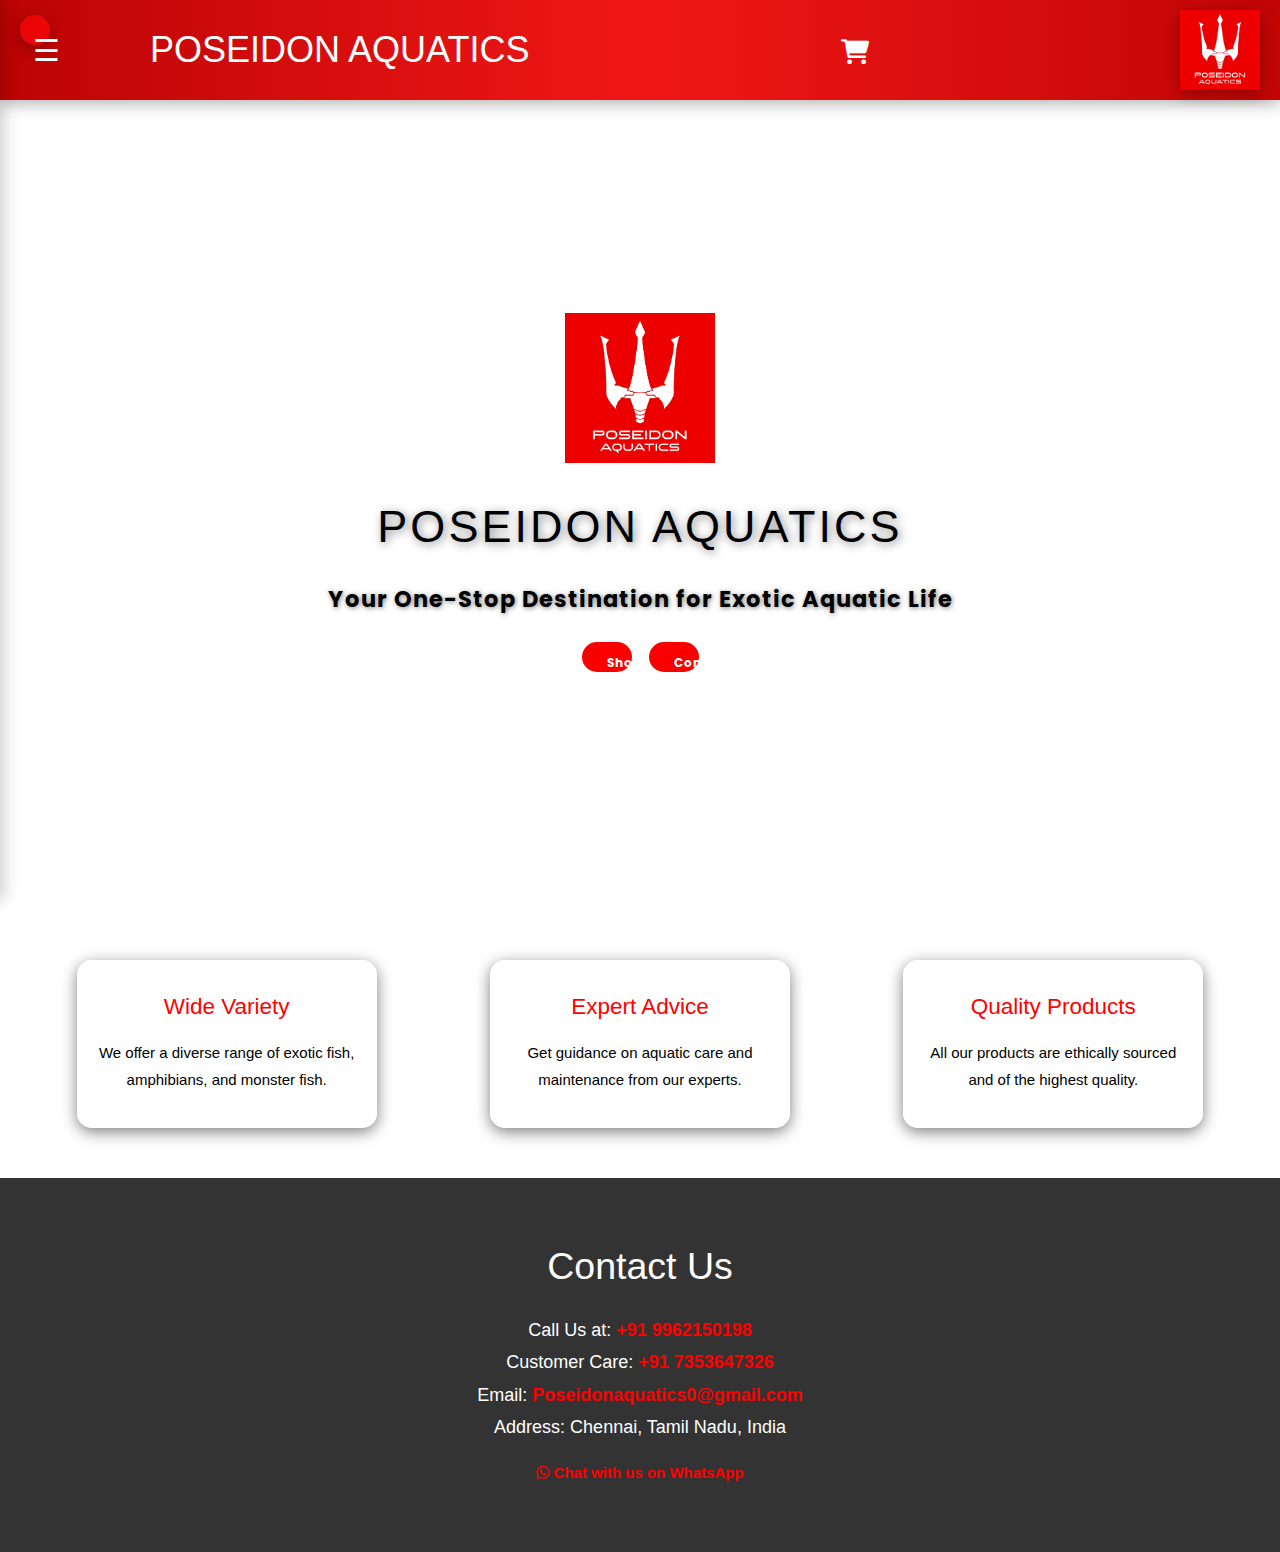
==== index.html @ e7a60e3e "Add files via upload" ====
<!DOCTYPE html>
<html lang="en">
<head>
    <meta charset="UTF-8">
    <meta name="viewport" content="width=device-width, initial-scale=1.0">
    <title>POSEIDON AQUATICS</title>
    <link rel="stylesheet" href="styles.css">
    <link rel="stylesheet" href="https://www.w3schools.com/w3css/4/w3.css">
    <link rel="stylesheet" href="https://cdnjs.cloudflare.com/ajax/libs/font-awesome/4.7.0/css/font-awesome.min.css">
    <link rel="stylesheet" href="https://cdnjs.cloudflare.com/ajax/libs/font-awesome/6.0.0-beta3/css/all.min.css">
</head>
<style>
/* Responsive design for phones (portrait mode) */
@media (max-width: 500px) {
    .heading button {
    margin: 5px; /* Ensure consistent margin */
    padding: 8px 12px;
    font-size: 12px;
    width:100px;
    height:50px;
}
    .side-menu{
        display:flex;
        flex-direction: column;
        width:160px;
        left: -160px;
    }
    .side-menu .nav-button {
        width: 80%;
        font-size: 10px; /* Smaller font size */
        padding: 5px 10px; /* Reduced padding */
        text-align: center;
        margin: 5px 0; /* Reduced margin */
    }

    .menu-button {
        margin-top: 0px;
        font-size: 15px;
        padding: 5px;
        align-items: center;
    }
    .logotop{
       width: 40px;
       height:40px;
       align-self:initial;
       margin-right: 10px;
    }
    .heading1{
        font-size:13px;
        margin-left: 70px;
        font-weight: 550;
    }
    .topred {
        height: 60px; /* Reduce the height */
        padding: 5px; /* Adjust padding for smaller screens */
        font-size: 12px; /* Decrease font size for text inside */
        display: flex;
        align-items: center; /* Vertically center content */
        justify-content: space-between;
    }
    .logo{
        width:100px;
        height:100px;
        align-self:center;
        justify-self: center;
    }
    .heading h1{
        font-size: 18px;
        font-weight: 600;
    }
    .heading p{
        font-size: 10px;
        padding-left: 30px;
        padding-right: 30px;
        font-weight: 500;
    }
    /* Default styling for larger screens */
    .info-section {
        display: flex;
        justify-content: space-around;
        padding: 25px;
    }
    .info-box {
        width: 200px;
        text-align: center;
        margin: 20px;
        padding: 15px;
        border-radius: 10px;
        box-shadow: 0 4px 6px rgba(0, 0, 0, 0.5); /* Optional: Add subtle shadow */
    }
    .info-box p{
        font-size:10px;
    }
    .info-box h3{
        font-size: 17px;
    }
    .contact h2{
        font-size: 25px;
    }
    .contact p{
        font-size:10px;
    }
}
@media (max-width: 1000px) and (orientation: landscape) {
    .side-menu {
        display: flex;
        flex-direction: column; /* Arrange buttons horizontally */
        width: 170px;
        left: -170px;
        justify-content: space-around; /* Distribute the nav buttons evenly */
    }

    .side-menu .nav-button {
        font-size: 8px; 
        padding: 6px 12px;
        margin: 1px 1px 1px 1px ;
    }

    .menu-button {
        font-size: 16px;
        padding: 8px 12px;
    }

    .logotop {
        width: 40px;
        height: 40px;
    }

    .heading1 {
        font-size: 14px;
        margin-left: 70px;
    }
    .hero{
        height: 300px;
    }
    .topred {
        height: 65px;
        padding: 10px;
        font-size: 14px;
        display: flex;
        align-items: center;
        justify-content: space-between;
    }

    .logo {
        margin-top: 10px;
        width: 70px;
        height: 70px;
    }
    .heading h1 {
        margin-top: 0px;
        margin-bottom: 0px;
        font-size: 22px;
    }

    .heading p {
        font-size: 12px;
    }

    .info-section {
        display: flex;
        flex-direction: row;
        padding: 15px;
    }

    .info-section .info-box {
        max-width: 200px; /* Set a specific width for portrait mode */
        flex: 0 0 200px; /* Prevents flexbox from growing beyond the set width */
        margin: 2px;
    }

    .contact h2 {
        font-size: 25px;
    }

    .contact p {
        font-size: 14px;
    }
}
</style>
<body>
    <!-- Menu Button -->
    <button class="menu-button" id="menuButton" onclick="toggleMenu()">&#9776;</button>

    <!-- Overlay -->
    <div class="overlay" id="overlay" onclick="closeMenu()"></div>

    <!-- Side Menu -->
    <div class="side-menu" id="sideMenu">
        <a class="nav-button" href="index.html">Home</a>
        <a class="nav-button" href="fish.html">All Fish</a>
        <a class="nav-button" href="exotic.html">Exotic Fish & Cichlids</a>
        <a class="nav-button" href="monster.html">Monster Fish</a>
        <a class="nav-button" href="koi.html">Koi Fish</a>
        <a class="nav-button" href="lobster.html">Lobsters & Shrimps</a>
        <a class="nav-button" href="about.html">About Us</a>
        <a class="nav-button" href="cart.html">Cart</a>
        <button onclick="toggleMode()" class="nav-button">Toggle Dark/Light Mode</button>
        </div>


    <div class="topred">
        <h1 class="heading1">POSEIDON AQUATICS</h1>
        <a class="nav-button" href="cart.html"><i class="fa fa-shopping-cart" style="font-size:25px;margin-left: 00px;"></i></a>
        <img class="logotop" src="poseidon-logo.png.jpeg" alt="Poseidon Aquatics Logo">
    </div>
    </div>

    <!-- Hero Section -->
    <div class="hero">
        <div>
            <img class="logo" src="poseidon-logo.png.jpeg" alt="Poseidon Logo" />
            <div class="heading">
                <h1>Poseidon Aquatics</h1>
                <p>Your One-Stop Destination for Exotic Aquatic Life</p>
                <button onclick="fish.html" style="margin:5px 5px 5px 5px;font-size: 12px;">Shop Now</button>
                <button style="margin:5px 5px 5px 5px;font-size: 12px;" onclick="scrollToContact()">Contact Us</button>
            </div>
        </div>
    </div>

    <!-- Info Section -->
    <div class="info-section">
        <div class="info-box">
            <h3>Wide Variety</h3>
            <p>We offer a diverse range of exotic fish, amphibians, and monster fish.</p>
        </div>
        <div class="info-box">
            <h3>Expert Advice</h3>
            <p>Get guidance on aquatic care and maintenance from our experts.</p>
        </div>
        <div class="info-box">
            <h3>Quality Products</h3>
            <p>All our products are ethically sourced and of the highest quality.</p>
        </div>
    </div>

    <!-- Contact Section -->
    <div class="contact" id="contact">
        <h2>Contact Us</h2>
        <p>
            Call Us at: <a href="tel:+91 9962150198">+91 9962150198</a><br>
            Customer Care: <a href="tel:+91 7353647326">+91 7353647326</a><br>
            Email: <a href="mailto:Poseidonaquatics0@gmail.com">Poseidonaquatics0@gmail.com</a><br>
            Address: Chennai, Tamil Nadu, India
            <section id="contact-us">
                <a href="https://wa.me/9962150198" target="_blank">
                  <i class="fab fa-whatsapp"></i> Chat with us on WhatsApp
                </a>
            </section>
        </p>
    </div>
    <script src="script.js"></script>
</body>
</html>
---- styles.css ----
/* General Styling */
@import url('https://fonts.googleapis.com/css2?family=Poppins:wght@300;400;600&display=swap');
/* Default Light Mode */
body {
    margin: 0;
    font-family: Arial, sans-serif;
    opacity: 1; /* Slight transparency */
    background-color: white;
    color: black;
    transition: background-color 0.5s, color 0.5s;
}

/* Dark Mode */
.dark-mode {
    margin: 0;
    font-family: Arial, sans-serif;
    opacity: 1; /* Slight transparency */
    background-color: black;
    color:white;
}

.about-container, .footer{
    padding: 30px;
    background-color: rgba(0, 0, 0, 0.826);
    color:white;
}
.cart-item {
    text-align: center;
    font-family: Arial, sans-serif;
  }
  
  .quantity-control {
    display: flex;
    justify-content: center;
    align-items: center;
    gap: 30px;
  }
  
  #quantity {
    width: 50px;
    text-align: center;
  }
  button {
    width: 30px;
    height: 30px;
    font-size: 18px;
    border: none;
    background-color: rgb(211, 211, 211);
    cursor: pointer;
  }
  
  button:hover {
    background-color: gray;
    color: white;
  }
.hero-video {
    position: relative;
    width: 100%;
    height: 100vh;
    overflow: hidden;
}
.topred {
    display: flex;
    flex-direction: row;
    align-items: center;
    justify-content: space-between;
    background: linear-gradient(to right, #bc0404, #f01717, #c20505); /* Vibrant red gradient */
    box-shadow: 0 4px 15px rgba(0, 0, 0, 0.3); /* Enhanced shadow */
    padding: 50px 20px; /* Add padding for spacing */
    height: 100px;
    color: #fff; /* White text for contrast */
    padding-left: 150px;
    font-size: xx-large;
    font-family: 'Poppins', sans-serif;
}

.logotop {
    height: 80px;
    margin: 0; /* Remove unnecessary margins */
    transition: transform 0.3s ease; /* Add hover animation */
    box-shadow: 0 4px 15px rgba(0, 0, 0, 0.3);
}

.logotop:hover {
    transform: scale(1.1); /* Slight zoom on hover */
}

.heading {
    font-family: 'Poppins', sans-serif; /* Modern font for better readability */
    font-size: 2rem;
    font-weight: bold;
    text-shadow: 2px 2px 5px rgba(0, 0, 0, 0.5); /* Text shadow for depth */
    margin: 0;
    letter-spacing: 1px;
}

.hero-video video {
    position: absolute;
    top: 50%;
    left: 50%;
    transform: translate(-50%, -50%);
    width: 100%;
    height: 100%;
    object-fit: cover;
}

.hero-content {
    position: absolute;
    top: 50%;
    left: 50%;
    transform: translate(-50%, -50%);
    color: white;
    text-align: center;
    font-size: 2rem;
    z-index: 2;
    text-shadow: 2px 2px 5px rgba(0, 0, 0, 0.7);
}

.content-section {
    margin: 25px;
    color: black;
}
.hero-video {
    position: relative;
    width: 100%;
    height: 100vh;
    overflow: hidden;
}

.hero-video video {
    position: absolute;
    top: 50%;
    left: 50%;
    transform: translate(-50%, -50%);
    width: 100%;
    height: 100%;
    object-fit: cover;
}

.content-section {
    margin: 25px;
    color: black;
}

/* Background animation */
@keyframes gradientAnimation {
    0% { background-position: 0% 50%; }
    50% { background-position: 100% 50%; }
    100% { background-position: 0% 50%; }
}
.cartbutton:hover {
    background-color: #1ca21c;
    color: #ffffff;
    transform: scale(0.9);
    box-shadow: 0 4px 10px rgba(0, 0, 0, 0.2);
    transform: scale(1.05); 
    transition: all 0.3s ease-in-out;
    cursor:pointer;
}

.cartbutton:active {
    transform: scale(0.95);
    background-color: #5f8fe8; 
    cursor:pointer;
}
.cartbutton{
    display: inline-block; 
    text-align: center;
    background-color:#ff1010;
    color: #FFFFFF;
    font-size: 20px;
    cursor: pointer;
    text-decoration: none;
    font-weight: 600;
    padding:10px;
    font-family: Arial;
    border:#ffffff 2px solid;
    border-radius: 20px;
    width: 200px;
    margin:20px;
}

.cart-container {
    margin: 20px auto;
    padding: 20px;
    background-color: #333333;
    border: white 1.5px solid;
    border-radius: 10px;
    max-width: 80%;
    color: black;
    font-family: Arial, sans-serif;
    font-size: 16px;
    font-weight:bold;
}
.empty-cart {
    text-align: center;
    font-size: 18px;
    color: #6c757d;
    padding: 10px;
}

.cart-items {
    margin-bottom: 20px;
}

.cart-item {
    display: flex;
    justify-content: space-between;
    align-items: center;
    margin: 10px 0;
    padding: 10px;
    
    border-radius: 5px;
    box-shadow: 0px 4px 10px rgba(0, 0, 0, 0.1);
}
.remove-item {
    background-color: #c1cad6c7;
    color:#6C6EA0;
    font-size: 14px;
    padding: 5px 10px;
    border: none;
    border-radius: 20px;
    cursor: pointer;
    font-weight: bold;
}

.remove-item:hover {
    background-color: #e35450;
    color:white;
}

.cart-summary {
    text-align: right;
    font-size: 18px;
    color: white;
}

.checkout-button {
    display: inline-block;
    background-color: #d50a0a;
    color: white;
    font-size: 18px;
    font-weight: bold;
    padding: 10px 20px;
    border: 2px solid #f5d4e1;
    border-radius: 5px;
    cursor: pointer;
    transition: all 0.3s ease-in-out;
}

.checkout-button:hover {
    background-color: #72de3c;
    color: rgb(9, 67, 13);
    transform: scale(1.1);
}

.fishcontainer {
    display: flex;
    align-items: left;
    flex-direction: row;
    margin-top: 20px;
    margin-left:20px;
    margin-right:20px;  
    margin-bottom: 0px; 
    justify-content: center; /* Center the items horizontally */
    gap:10px;
    padding: 20px; /* Add some padding around the container */
}

.fish-info {
    position: absolute;
    bottom: 10px;
    left: 50%;
    transform: translateX(-50%);
    background-color: #5287e9; 
    color: white;
    padding: 10px;
    border-radius: 5px;
    font-size: 14px;
    opacity: 0; 
    transition: opacity 0.3s ease;
    width: 90%;
    text-align: center;
}

.fishdetails {
    flex: 0 0 calc(33.333% - 40px); /* Each card takes 1/3 of the row minus the gap */
    box-sizing: border-box; /* Include padding and border in the element's width */
    margin: 7px; /* Add some margin between items */
    background: #fff5f5f7; /* Light background color */
    display: flex;
    flex-direction: column; /* Align content vertically */
    align-items: center; /* Center content horizontally */
    text-align: justify; /* Center text */
    padding: 30px; /* Space inside the card */
    border:#383636 2px solid; /* Card border */
    height: 450px; /* Card height */
    width: 310px; /* Card width */
    color: #000000; /* Text color */
    font-family: 'Times New Roman', Times, serif, serif; /* Font styling */
    font-size: small;
    font-weight: 510;
    box-shadow: 0px 8px 15px rgba(2, 44, 134, 0.2); /* Subtle shadow */
}
/* Image inside fish details */
.fishimg {
    width:300px;
    height: 220px;
    margin-top: 30px;
    margin: 10px;
    padding: 0px;
}

.name{
    font-size: 18px;
    font-weight: 800;
    color: #000000;
    margin-bottom: 0px;
    font-family: 'Times New Roman', Times, serif;
}
.name:hover{
    color: #0055ff;
}
.price{
    font-size: 25px;
    font-weight: 800;
    color: #000000;
    margin-bottom: 2px;
    margin-top:12px;
    font-family: 'Times New Roman', Times, serif;
}
.side-menu {
    position: fixed;
    top: 0;
    left: -250px; /* Hidden by default */
    height: 100%;
    width: 250px;
    background: linear-gradient(to bottom,  #cd0707, #f62626, #ca0606);
    box-shadow: 4px 0 15px rgba(0, 0, 0, 0.2);
    display: flex;
    flex-direction: column;
    align-items: center;
    padding: 20px 0;
    transition: left 0.3s ease;
    z-index: 1000;
}

.side-menu.active {
    left: 0; /* Slide in when active */
}

.side-menu .nav-button {
    text-decoration: none;
    color: #ffffff;
    padding: 12px 25px;
    background-color: rgba(0, 0, 0, 0.15);
    border-radius: 50px;
    font-weight: 600;
    font-size: 14.5px;
    margin: 10px 0 5px 5px;
    text-align: center;
    width: 80%;
    transition: background-color 0.3s ease, transform 0.3s ease, box-shadow 0.3s ease;
}

.side-menu .nav-button:hover {
    background-color: #ffffff;
    color: #6C6EA0;
    transform: scale(0.9);
    box-shadow: 0 4px 10px rgba(0, 0, 0, 0.2);
}

        /* Hero Section */
.hero {
    position: relative;
    height: 90vh;
    display: flex;
    justify-content: center;
    align-items: center;
    text-align: center;
}

.hero img {
    max-width: 150px;
    margin-bottom: 20px;
}

.hero h1 {
    font-size: 3rem;
    text-transform: uppercase;
    letter-spacing: 3px;
    margin-bottom: 10px;
    text-shadow: 2px 2px 10px rgba(0, 0, 0, 0.5);
}

.hero p {
    font-size: 1.5rem;
    margin-bottom: 20px;
    text-shadow: 1px 1px 5px rgba(0, 0, 0, 0.5);
}

.hero button {
    padding: 12px 25px;
    background-color: #fa0000;
    border: none;
    border-radius: 50px;
    color: white;
    font-size: 1.2rem;
    cursor: pointer;
    transition: all 0.3s ease;
}

.hero button:hover {
    background-color: white;
    color: #ff0000;
}
/* Menu Button */
.menu-button {
    position: fixed;
    top: 15px;
    left: 20px;
    background-color: #ea0606;
    color: white;
    border: none;
    border-radius: 50%;
    padding: 13px;
    font-size: 30px;
    cursor: pointer;
    z-index: 1100;
    transition: opacity 0.3s ease;
    box-shadow: 0 4px 15px rgba(0, 0, 0, 0.3);
}

.menu-button.hidden {
    opacity: 0;
    pointer-events: none;
}

.menu-button:hover {
    background-color: white;
    color: #ff1010;
}

/* Overlay */
.overlay {
    position: fixed;
    top: 0;
    left: 0;
    width: 100%;
    height: 100%;
    background-color: rgba(0, 0, 0, 0.5);
    display: none;
    z-index: 999;
}

.overlay.active {
    display: block;
}
.info-section {
    display: flex;
    justify-content: space-around;
    flex-wrap: wrap;
    background-color: white;
    padding: 50px 20px;

}

.info-box {
    background-color: rgba(255, 255, 255, 0.909);
    box-shadow: 0 4px 15px rgba(0, 0, 0, 0.5);
    border-radius: 15px;
    padding: 20px;
    text-align: center;
    flex: 1 1 300px;
    max-width: 300px;
}

.info-box h3 {
    font-size: 1.5rem;
    margin-bottom: 10px;
    color: #ff0000;
}

.info-box p {
    font-size: 1rem;
    line-height: 1.8;
    color:#000000
}

/* Contact Section */
.contact {
    padding: 50px 20px;
    background-color: #333;
    color: white;
    text-align: center;
}

.contact h2 {
    font-size: 2.5rem;
    margin-bottom: 20px;
}

.contact p {
    font-size: 1.2rem;
    line-height: 1.8;
}

.contact a {
    color: #fe0000;
    text-decoration: none;
    font-weight: bold;
}

.contact a:hover {
    text-decoration: underline;
}
.cart-icon {
    position: relative;
    font-size: 22px;
    color: white;  /* Change based on your theme */
    text-decoration: none;
    margin-left: 100px;
}
/* Search Bar Container */
.search-container {
    display: flex;
    align-items: center;
    background-color: white;
    padding: 5px;
    border-radius: 20px;
    border: 1px solid #ccc;
    width: 300px;
}

.search-container input {
    border: none;
    outline: none;
    padding: 5px;
    flex: 1;
    font-size: 14px;
}

.search-container button {
    background: none;
    border: none;
    cursor: pointer;
    font-size: 16px;
}
.cart-item {
    display: flex;
    justify-content: space-between;
    align-items: center;
    border-bottom: 1px solid #ccc;
    padding: 10px 0;
}

.cart-item-image {
    width: 60px;
    height: 60px;
    object-fit: cover;
    margin-right: 10px;
}

.cart-total {
    font-size: 18px;
    font-weight: bold;
    margin-bottom: 20px;
    text-align: right;
}

button {
    padding: 5px 10px;
    margin: 0 5px;
    cursor: pointer;
    border: none;
    border-radius: 5px;
    background-color: #f1f1f1;
}

button:hover {
    background-color: #ddd;
}

button.delete {
    background-color: red;
    color: white;
}
       @media (orientation: portrait) {
        .side-menu{
            display:flex;
            flex-direction: column;
            width:160px;
            left: -160px;
        }
        .side-menu .nav-button {
            width: 80%;
            font-size: 10px; /* Smaller font size */
            padding: 5px 10px; /* Reduced padding */
            text-align: center;
            margin: 5px 0; /* Reduced margin */
        }
    
        .menu-button {
            margin-top: 0px;
            font-size: 15px;
            padding: 5px;
            align-items: center;
        }
        .logotop{
           width: 40px;
           height:40px;
           align-self:initial;
           margin-right: 10px;
        }
        .heading1{
            font-size:0px;
            margin-left: 30px;
            font-weight: 550;
        }
        .topred {
            height: 60px; /* Reduce the height */
            padding: 5px; /* Adjust padding for smaller screens */
            font-size: 12px; /* Decrease font size for text inside */
            display: flex;
            align-items: center; /* Vertically center content */
            justify-content: space-between;
        }
        .fishcontainer {
            display: flex;
            flex-wrap: wrap;
            justify-content: center; /* Horizontal centering */
            align-items: center;    /* Vertical centering */
            gap: 20px;              /* Space between items */
            min-height: 20vh;      /* Full screen height */
            padding: 10px;
            margin: 0 auto;
        }
        .fishdetails{
            flex: 1 1 230px;
            max-width: 250px;
            height:230px;
            justify-content: start;
            margin-left: 25px;
            margin-right:25px;
        }
        .fishimg{
            height:100px;
            width:200px;
            margin-top:0px;
        }
        .name{
            margin: 1px auto;
        font-size: 9px;
    }
    .price{
        margin: 1px auto;
        font-size:12px;
    }
    .cartbutton{
        margin: 1px auto;
        font-size:10px;
        padding: 1px 1px 0px 0px;
    }
    .search-container {
        display: flex;
        align-items: center;
        justify-content: center;
        gap: 1px;
        height:26px;
        width: 40%;
    }

    .search-container input {
        width: 70%;
        padding: 4px;
        font-size: 8px;
    }

    .search-container button {
        padding: 4px 6px;
        font-size: 12px;
    }

    .cart-icon-container {
        display: flex;
        align-items: center;
        justify-content: center;
    }

    .cart-icon {
        font-size: 14px;
        width: 18px;
        height: 18px;
    }
    }
    
    @media (max-width: 1000px) and (orientation: landscape) {
        .side-menu {
            display: flex;
            flex-direction: column; /* Arrange buttons horizontally */
            width: 170px;
            left: -170px;
            justify-content: space-around; /* Distribute the nav buttons evenly */
        }
    
        .side-menu .nav-button {
            font-size: 8px; 
            padding: 6px 12px;
            margin: 1px 1px 1px 1px ;
        }
    
        .menu-button {
            font-size: 16px;
            padding: 8px 12px;
        }
    
        .logotop {
            width: 40px;
            height: 40px;
        }
    
        .heading1 {
            font-size: 14px;
            margin-left: 70px;
        }
        .topred {
            height: 65px;
            padding: 10px;
            font-size: 14px;
            display: flex;
            align-items: center;
            justify-content: space-between;
        }
        .fishcontainer {
            display: flex;
            flex-wrap: wrap;
            justify-content: center; /* Horizontal centering */
            align-items: center;    /* Vertical centering */
            gap: 20px;              /* Space between items */
            min-height: 100vh;      /* Full screen height */
            padding: 10px;
            margin: 0 auto;
        }
        .fishdetails{
            flex: 1 1 180px;
            max-width: 180px;
            height:200px;
            justify-content: start;
        }
        .fishimg{
            height:80px;
            width:150px;
            margin-top:0px;
        }
        .name{
            margin: 1px auto;
        font-size: 7px;
    }
    .price{
        margin: 1px auto;
        font-size:10px;
    }
    .cartbutton{
        margin: 1px auto;
        font-size:10px;
        padding: 1px 1px 0px 0px;
        width:130px;
    }
    .description{
        font-size:5px;
    }
    }
    /* Responsive: Tablets in Horizontal Mode */
    @media screen and (mAX-width: 1300px) and (orientation: landscape) {
        .fishcontainer {
            display: flex;
            flex-wrap: wrap;
            justify-content: center; /* Horizontal centering */
            align-items: center;    /* Vertical centering */
            gap: 20px;              /* Space between items */
            min-height: 100vh;      /* Full screen height */
            padding: 10px;
            margin: 0 auto;
        }
        .fishdetails{
            flex: 1 1 250px;
            max-width: 250px;
            height:300px;
            justify-content: start;
        }
        .fishimg{
            height:150px;
            width:200px;
            margin-top:0px;
        }
        .name{
            margin: 1px auto;
            font-size: 10px;
        }
        .price{
        margin: 1px auto;
        font-size:15px;
    }
    .cartbutton{
        margin: 1px auto;
        font-size:15px;
        padding: 1px 1px 0px 0px;
        width:180px;
    }
    .description{
        font-size:5px;
    }
    /* General styles for search bar and cart icon */
.search-container {
    display: flex;
    align-items: center;
    gap: 5px;
}

.search-container input {
    padding: 5px;
    font-size: 14px;
    border-radius: 5px;
}

.search-container button {
    padding: 5px 10px;
    font-size: 14px;
    border: none;
    color: rgb(0, 0, 0);
    border-radius: 5px;
    cursor: pointer;
}

/* Cart Icon */
.cart-icon-container {
    position: relative;
    display: flex;
    align-items: center;
}

.cart-icon {
    font-size: 20px;
    padding: 5px;
    position: absolute;
    top: -5px;
    right: -10px;
    background: red;
    color: white;
    border-radius: 50%;
    width: 20px;
    height: 20px;
    display: flex;
    align-items: center;
    justify-content: center;
    font-weight: bold;
} 

    }
    
    /* Responsive: Laptops */
    @media screen and (min-width: 1200px) {
        .fishcontainer {
            display: flex;
            flex-wrap: wrap;
            justify-content: center; /* Horizontal centering */
            align-items: center;    /* Vertical centering */
            gap: 20px;              /* Space between items */
            min-height: 100vh;      /* Full screen height */
            padding: 10px;
            margin: 0 auto;
        }
        .fishdetails{
            flex: 1 1 300px;
            max-width: 300px;
            height:350px;
            justify-content: start;
        }
        .fishimg{
            height:180px;
            width:230px;
            margin-top:0px;
        }
        .name{
            margin: 1px auto;
            font-size: 16px;
        }
        .price{
        margin: 2px auto;
        font-size:23px;
        }
        .cartbutton{
            margin: 1px auto;
            font-size:20px;
            padding: 2px 2px 0px 0px;
            width:160px;
        }
    .description{
        font-size:12px;
    }   
    }
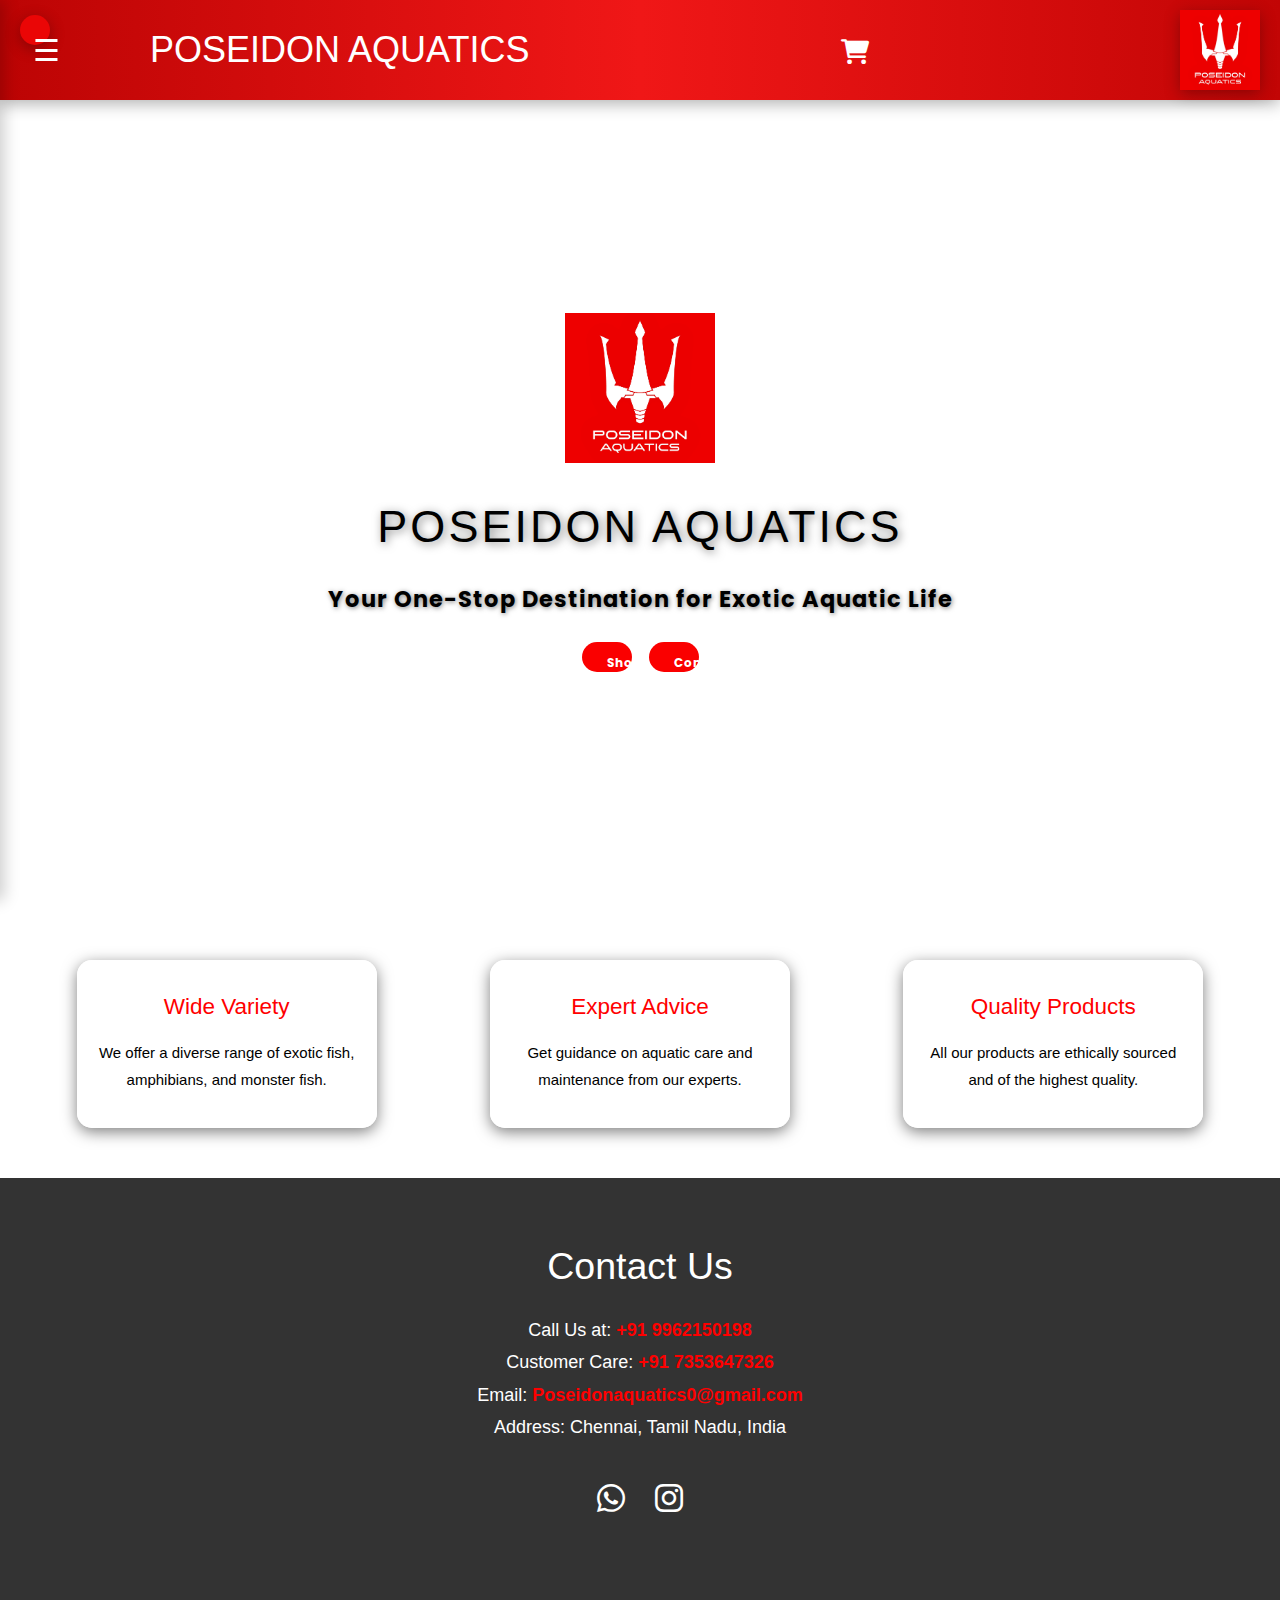
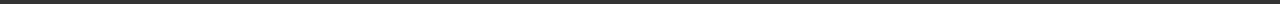
==== commit 1244a720: "Update index.html" ====
--- a/index.html
+++ b/index.html
@@ -8,6 +8,7 @@
     <link rel="stylesheet" href="https://www.w3schools.com/w3css/4/w3.css">
     <link rel="stylesheet" href="https://cdnjs.cloudflare.com/ajax/libs/font-awesome/4.7.0/css/font-awesome.min.css">
     <link rel="stylesheet" href="https://cdnjs.cloudflare.com/ajax/libs/font-awesome/6.0.0-beta3/css/all.min.css">
+    <link rel="stylesheet" href="https://cdnjs.cloudflare.com/ajax/libs/font-awesome/4.7.0/css/font-awesome.min.css">
 </head>
 <style>
 /* Responsive design for phones (portrait mode) */
@@ -202,7 +203,7 @@
     <div class="topred">
         <h1 class="heading1">POSEIDON AQUATICS</h1>
         <a class="nav-button" href="cart.html"><i class="fa fa-shopping-cart" style="font-size:25px;margin-left: 00px;"></i></a>
-        <img class="logotop" src="poseidon-logo.png.jpeg" alt="Poseidon Aquatics Logo">
+        <img class="logotop" src="poseidon-logo.png.jpeg"  onclick="window.location.href='https://www.instagram.com/poseidon__aquatics?igsh=dm1paDFrdTVvYndy';" alt="Poseidon Aquatics Logo">
     </div>
     </div>
 
@@ -213,7 +214,7 @@
             <div class="heading">
                 <h1>Poseidon Aquatics</h1>
                 <p>Your One-Stop Destination for Exotic Aquatic Life</p>
-                <button onclick="fish.html" style="margin:5px 5px 5px 5px;font-size: 12px;">Shop Now</button>
+                <button  onclick="window.location.href='fish.html'"; style="margin:5px 5px 5px 5px;font-size: 12px;">Shop Now</button>
                 <button style="margin:5px 5px 5px 5px;font-size: 12px;" onclick="scrollToContact()">Contact Us</button>
             </div>
         </div>
@@ -243,13 +244,17 @@
             Customer Care: <a href="tel:+91 7353647326">+91 7353647326</a><br>
             Email: <a href="mailto:Poseidonaquatics0@gmail.com">Poseidonaquatics0@gmail.com</a><br>
             Address: Chennai, Tamil Nadu, India
-            <section id="contact-us">
+            <section id="contact-us" style="padding:20px;justify-content: space-between;">
                 <a href="https://wa.me/9962150198" target="_blank">
-                  <i class="fab fa-whatsapp"></i> Chat with us on WhatsApp
+                  <i class="fab fa-whatsapp" style="font-size:32px;color: white;margin-right:25px;"></i>
+                </a>
+                <a href="https://www.instagram.com/poseidon__aquatics?igsh=dm1paDFrdTVvYndy" target="_blank">
+                  <i class="fa fa-instagram" style="font-size:32px;color:white;"></i>
                 </a>
             </section>
+
         </p>
     </div>
     <script src="script.js"></script>
 </body>
-</html>+</html>
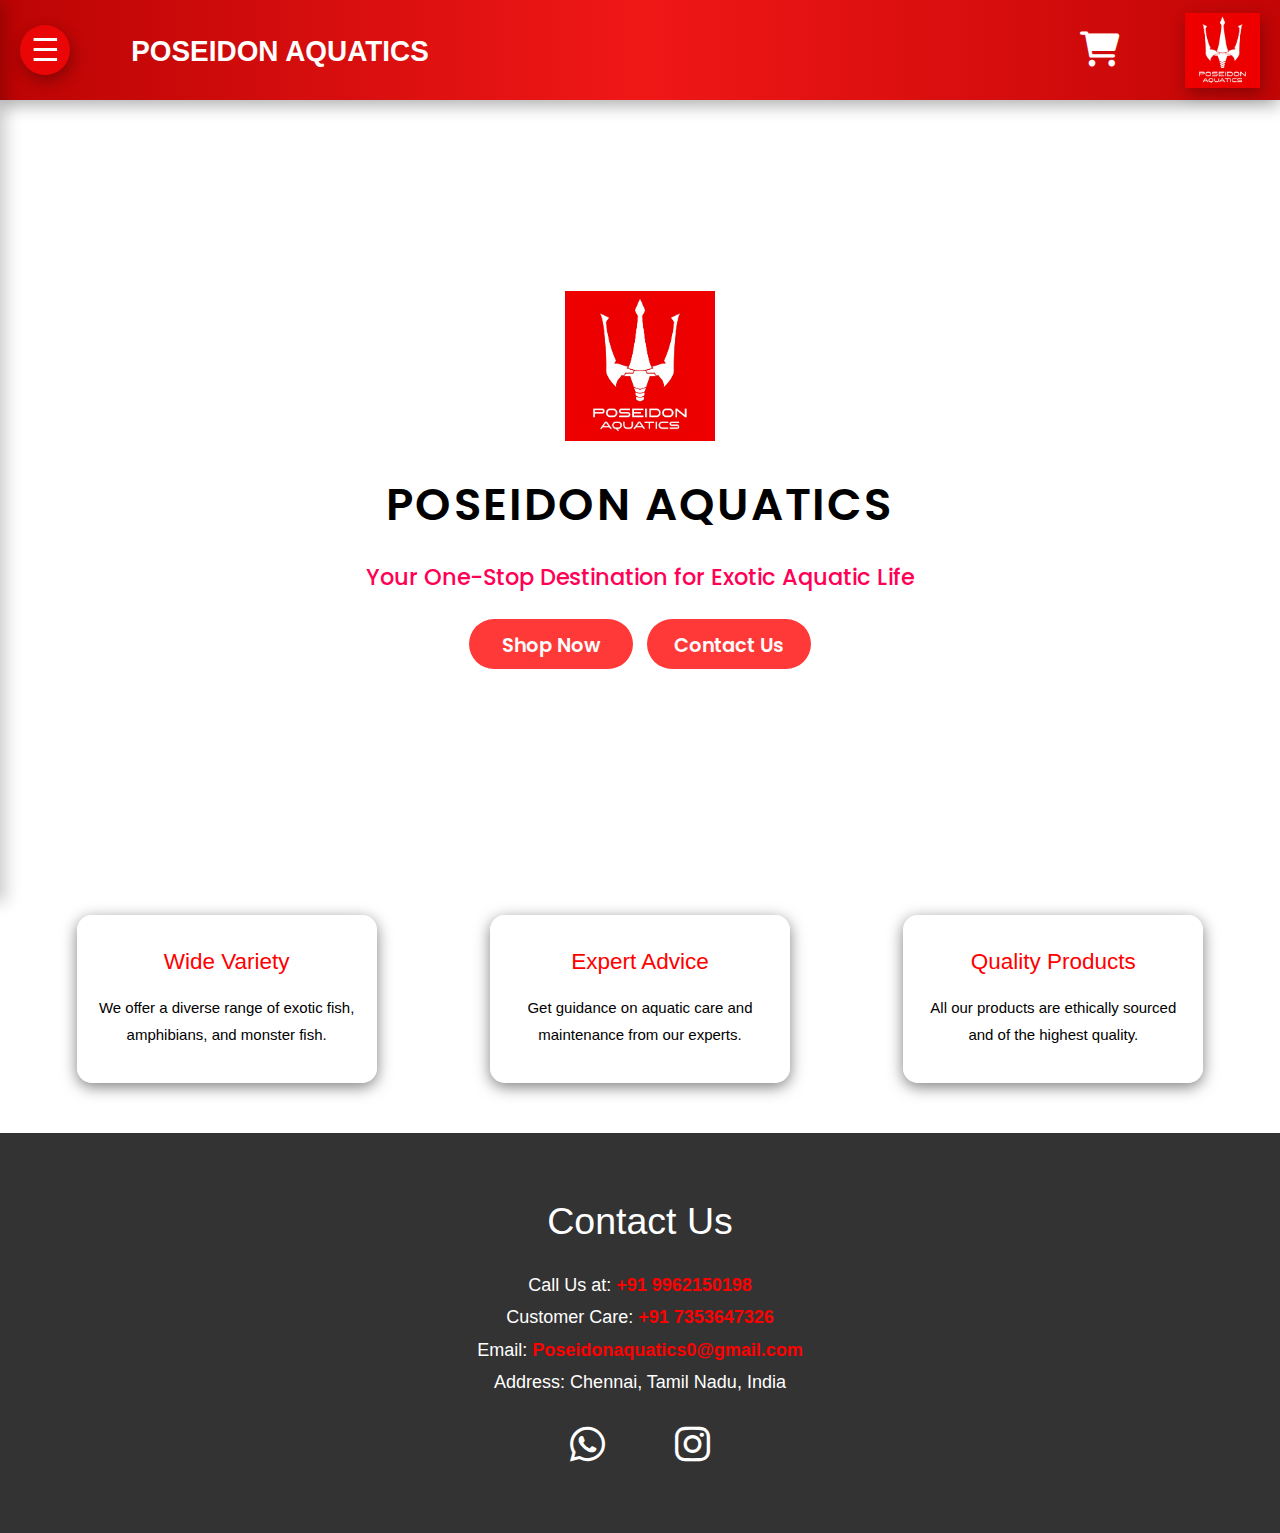
==== commit 8267399e: "Update index.html" ====
--- a/index.html
+++ b/index.html
@@ -10,175 +10,6 @@
     <link rel="stylesheet" href="https://cdnjs.cloudflare.com/ajax/libs/font-awesome/6.0.0-beta3/css/all.min.css">
     <link rel="stylesheet" href="https://cdnjs.cloudflare.com/ajax/libs/font-awesome/4.7.0/css/font-awesome.min.css">
 </head>
-<style>
-/* Responsive design for phones (portrait mode) */
-@media (max-width: 500px) {
-    .heading button {
-    margin: 5px; /* Ensure consistent margin */
-    padding: 8px 12px;
-    font-size: 12px;
-    width:100px;
-    height:50px;
-}
-    .side-menu{
-        display:flex;
-        flex-direction: column;
-        width:160px;
-        left: -160px;
-    }
-    .side-menu .nav-button {
-        width: 80%;
-        font-size: 10px; /* Smaller font size */
-        padding: 5px 10px; /* Reduced padding */
-        text-align: center;
-        margin: 5px 0; /* Reduced margin */
-    }
-
-    .menu-button {
-        margin-top: 0px;
-        font-size: 15px;
-        padding: 5px;
-        align-items: center;
-    }
-    .logotop{
-       width: 40px;
-       height:40px;
-       align-self:initial;
-       margin-right: 10px;
-    }
-    .heading1{
-        font-size:13px;
-        margin-left: 70px;
-        font-weight: 550;
-    }
-    .topred {
-        height: 60px; /* Reduce the height */
-        padding: 5px; /* Adjust padding for smaller screens */
-        font-size: 12px; /* Decrease font size for text inside */
-        display: flex;
-        align-items: center; /* Vertically center content */
-        justify-content: space-between;
-    }
-    .logo{
-        width:100px;
-        height:100px;
-        align-self:center;
-        justify-self: center;
-    }
-    .heading h1{
-        font-size: 18px;
-        font-weight: 600;
-    }
-    .heading p{
-        font-size: 10px;
-        padding-left: 30px;
-        padding-right: 30px;
-        font-weight: 500;
-    }
-    /* Default styling for larger screens */
-    .info-section {
-        display: flex;
-        justify-content: space-around;
-        padding: 25px;
-    }
-    .info-box {
-        width: 200px;
-        text-align: center;
-        margin: 20px;
-        padding: 15px;
-        border-radius: 10px;
-        box-shadow: 0 4px 6px rgba(0, 0, 0, 0.5); /* Optional: Add subtle shadow */
-    }
-    .info-box p{
-        font-size:10px;
-    }
-    .info-box h3{
-        font-size: 17px;
-    }
-    .contact h2{
-        font-size: 25px;
-    }
-    .contact p{
-        font-size:10px;
-    }
-}
-@media (max-width: 1000px) and (orientation: landscape) {
-    .side-menu {
-        display: flex;
-        flex-direction: column; /* Arrange buttons horizontally */
-        width: 170px;
-        left: -170px;
-        justify-content: space-around; /* Distribute the nav buttons evenly */
-    }
-
-    .side-menu .nav-button {
-        font-size: 8px; 
-        padding: 6px 12px;
-        margin: 1px 1px 1px 1px ;
-    }
-
-    .menu-button {
-        font-size: 16px;
-        padding: 8px 12px;
-    }
-
-    .logotop {
-        width: 40px;
-        height: 40px;
-    }
-
-    .heading1 {
-        font-size: 14px;
-        margin-left: 70px;
-    }
-    .hero{
-        height: 300px;
-    }
-    .topred {
-        height: 65px;
-        padding: 10px;
-        font-size: 14px;
-        display: flex;
-        align-items: center;
-        justify-content: space-between;
-    }
-
-    .logo {
-        margin-top: 10px;
-        width: 70px;
-        height: 70px;
-    }
-    .heading h1 {
-        margin-top: 0px;
-        margin-bottom: 0px;
-        font-size: 22px;
-    }
-
-    .heading p {
-        font-size: 12px;
-    }
-
-    .info-section {
-        display: flex;
-        flex-direction: row;
-        padding: 15px;
-    }
-
-    .info-section .info-box {
-        max-width: 200px; /* Set a specific width for portrait mode */
-        flex: 0 0 200px; /* Prevents flexbox from growing beyond the set width */
-        margin: 2px;
-    }
-
-    .contact h2 {
-        font-size: 25px;
-    }
-
-    .contact p {
-        font-size: 14px;
-    }
-}
-</style>
 <body>
     <!-- Menu Button -->
     <button class="menu-button" id="menuButton" onclick="toggleMenu()">&#9776;</button>
@@ -196,21 +27,23 @@
         <a class="nav-button" href="lobster.html">Lobsters & Shrimps</a>
         <a class="nav-button" href="about.html">About Us</a>
         <a class="nav-button" href="cart.html">Cart</a>
-        <button onclick="toggleMode()" class="nav-button">Toggle Dark/Light Mode</button>
+        <button id="modeButton" onclick="toggleMode()">Dark Mode</button>
         </div>
 
 
     <div class="topred">
         <h1 class="heading1">POSEIDON AQUATICS</h1>
-        <a class="nav-button" href="cart.html"><i class="fa fa-shopping-cart" style="font-size:25px;margin-left: 00px;"></i></a>
-        <img class="logotop" src="poseidon-logo.png.jpeg"  onclick="window.location.href='https://www.instagram.com/poseidon__aquatics?igsh=dm1paDFrdTVvYndy';" alt="Poseidon Aquatics Logo">
+        <div class="subtopred">
+            <a class="nav-button" href="cart.html"><i class="fa fa-shopping-cart" ></i></a>
+            <img class="logotop" src="poseidon-logo.png.jpeg" alt="Poseidon Aquatics Logo">
+        </div>
     </div>
     </div>
 
     <!-- Hero Section -->
     <div class="hero">
         <div>
-            <img class="logo" src="poseidon-logo.png.jpeg" alt="Poseidon Logo" />
+            <img src="poseidon-logo.png.jpeg" alt="Poseidon Logo" />
             <div class="heading">
                 <h1>Poseidon Aquatics</h1>
                 <p>Your One-Stop Destination for Exotic Aquatic Life</p>
@@ -244,12 +77,12 @@
             Customer Care: <a href="tel:+91 7353647326">+91 7353647326</a><br>
             Email: <a href="mailto:Poseidonaquatics0@gmail.com">Poseidonaquatics0@gmail.com</a><br>
             Address: Chennai, Tamil Nadu, India
-            <section id="contact-us" style="padding:20px;justify-content: space-between;">
+            <section id="contact-us">
                 <a href="https://wa.me/9962150198" target="_blank">
-                  <i class="fab fa-whatsapp" style="font-size:32px;color: white;margin-right:25px;"></i>
+                  <i class="fab fa-whatsapp"></i>
                 </a>
                 <a href="https://www.instagram.com/poseidon__aquatics?igsh=dm1paDFrdTVvYndy" target="_blank">
-                  <i class="fa fa-instagram" style="font-size:32px;color:white;"></i>
+                  <i class="fa fa-instagram"></i>
                 </a>
             </section>
 
--- a/styles.css
+++ b/styles.css
@@ -1,98 +1,527 @@
 
 /* General Styling */
 @import url('https://fonts.googleapis.com/css2?family=Poppins:wght@300;400;600&display=swap');
+
+/* - - - - - body - - - - - */
 /* Default Light Mode */
 body {
     margin: 0;
-    font-family: Arial, sans-serif;
-    opacity: 1; /* Slight transparency */
     background-color: white;
     color: black;
-    transition: background-color 0.5s, color 0.5s;
+    transition: background-color 0.5s, color 0.5s; /* Smooth transition of background btwn dark and light mode */
 }
 
 /* Dark Mode */
 .dark-mode {
     margin: 0;
-    font-family: Arial, sans-serif;
-    opacity: 1; /* Slight transparency */
     background-color: black;
     color:white;
 }
-
-.about-container, .footer{
-    padding: 30px;
-    background-color: rgba(0, 0, 0, 0.826);
-    color:white;
-}
-.cart-item {
+.hidden {
+    display: none;
+}
+.active {
+    /* Add your active class styles for showing the side menu */
+    display: block;
+}
+
+
+/* - - - - - body - - - - - */
+
+/* - - - - - Common to all - - - - - */
+
+/* Menu Button */
+.menu-button {
+    position: fixed;
+    top: 25px;
+    left: 20px;
+    background-color: #ea0606;
+    color: white;
+    border: none;
+    border-radius: 50%;
+    width: 50px; /* Fixed size */
+    height: 50px; /* Fixed size */
+    display: flex;
+    align-items: center;
+    justify-content: center;
+    font-size: 32px; /* Adjust icon size */
+    cursor: pointer;
+    z-index: 1100; 
+    transition: opacity 0.3s ease, background-color 0.3s ease;
+    box-shadow: 2px 6px 15px rgba(0, 0, 0, 0.3); /* Horizontal vertical blurradius rgb*/
+}
+
+.menu-button:hover {
+    background-color: white;
+    color: #ff1010;
+}
+
+/*top red bar*/
+.topred {
+    display: flex;
+    flex-direction: row;
+    align-items: center; /* Vertically center content */
+    justify-content: space-between; /* Space between elements */
+    background: linear-gradient(to right, #bc0404, #f01717, #c20505); 
+    box-shadow: 0 6px 15px rgba(0, 0, 0, 0.3); /* Horizontal vertical blurradius rgb*/
+    padding: 50px 20px; /* top-bottom | left-right */
+    height: 100px;
+    color: #fff; 
+    padding-left: 120px;
+    font-family: Arial, sans-serif;
+}
+
+/*topred bar - cart and logo */
+/*to reduce the space between cart icon and logo*/
+.topred .subtopred{
+    display: flex;
+    flex-direction: row;
+    justify-content: space-between;
+    align-items: center; /* Vertically center content */
+    width: 180px;
+
+}
+
+/* topred bar logo*/
+.logotop {
+    height: 75px;
+    margin: 0; /* Remove unnecessary margins */
+    transition: transform 0.3s ease; /* Add hover animation */
+    box-shadow: 2px 6px 15px rgba(0, 0, 0, 0.3);
+}
+
+.logotop:hover {
+    transform: scale(1.15); /* Slight zoom on hover */
+}
+
+/*topredbar heading*/
+.heading1{
+    font-size:30px;
+    font-weight: 600;
+    margin-left: 0px;
+    transform: scaleX(0.93); /* Alternate for font-stretch */
+    /* font-stretch: 93%;  works only when font supports font-stretch*/
+}
+
+/* Cart Icon */
+.nav-button i {
+    font-size: 35px !important; /* Important to override default styles */
+}
+
+/* Side Menu */
+.side-menu {
+    position: fixed;
+    top: 0;
+    left: -300px; /* Hidden by default */
+    height: 100%;
+    width: 300px;
+    background: linear-gradient(to bottom,  #cd0707, #f62626, #ca0606);
+    box-shadow: 6px 2px 15px rgba(0, 0, 0, 0.2); /* Horizontal vertical blurradius rgb*/
+    display: flex;
+    flex-direction: column;
+    align-items: center;
+    padding: 15px 0; /* top-bottom | left-right */
+    transition: left 0.3s ease;
+    z-index: 1000;
+}
+
+.side-menu.active {
+    left: 0; /* Slide in when active */
+}
+
+.side-menu .nav-button, #modeButton {
+    text-decoration: none;
+    color: #ffffff;
+    padding: 12px 25px; /* top-bottom | left-right */
+    background-color: rgba(0, 0, 0, 0.15);
+    border-radius: 50px;
+    font-weight: 600;
+    font-size: 15.5px;
+    margin: 7px 0 5px 5px; /* top-right-bottom-left */
     text-align: center;
+    width: 80%; /* Full width */
+    height: 55px;
     font-family: Arial, sans-serif;
-  }
-  
-  .quantity-control {
+    transition: background-color 0.3s ease, transform 0.3s ease, box-shadow 0.3s ease;
+}
+
+.side-menu .nav-button:hover {
+    background-color: #ffffff;
+    color: #6C6EA0;
+    transform: scale(0.9);
+    box-shadow: 0 4px 10px rgba(0, 0, 0, 0.2);
+}
+
+/* Overlay activates when Side Menu is opened */
+/* Used to darken the background when the menu is open */
+.overlay {
+    position: fixed; /* Stays in the same place even when scrolling */
+    top: 0;
+    left: 0;
+    width: 100%; /* Covers the full width of the viewport */
+    height: 100%; /* Covers the full height of the viewport */
+    background-color: rgba(0, 0, 0, 0.5); /* Black with 50% transparency */
+    display: none; /* Initially hidden */
+    z-index: 999; /* Places it above most elements */
+}
+
+.overlay.active {
+    display: block; /* Makes the overlay visible when the menu is open */
+}
+
+/* Search Bar Container */
+.search-container {
+    display: flex;
+    align-items: center;
+    background-color: white;
+    padding: 5px;
+    border-radius: 20px;
+    border: 1px solid #a09f9f;
+    box-shadow: 2px 6px 10px rgba(0, 0, 0, 0.2);
+    width: 350px;
+}
+
+.search-container input {
+    border: none;
+    outline: none;
+    padding: 5px;
+    flex: 1;
+    font-size: 16px;
+}
+
+.search-container button {
+    background: none;
+    border: none;
+    cursor: pointer;
+    font-size: 16px;
+}
+
+/* - - - - - Common to all - - - - - */
+
+/* - - - - - index html  - - - - - */
+
+/* Hero Section */
+.hero {
+    position: relative;
+    height: 85vh;
     display: flex;
     justify-content: center;
     align-items: center;
-    gap: 30px;
-  }
-  
-  #quantity {
-    width: 50px;
     text-align: center;
-  }
-  button {
-    width: 30px;
-    height: 30px;
-    font-size: 18px;
+}
+
+.heading {
+    font-family: 'Poppins', sans-serif; /* Modern font for better readability */
+    margin: 0;
+}
+
+/*logo*/
+.hero img {
+    max-width: 150px;
+    margin-bottom: 20px;
+}
+
+/* Main heading */
+.hero h1 {
+    font-family: "Poppins", sans-serif ;
+    font-size: 3rem;
+    text-transform: uppercase;
+    letter-spacing: 2.2px;
+    margin-bottom: 10px;
+    font-weight: 600;
+}
+
+/*sub heading*/
+.hero p {
+    font-size: 1.5rem;
+    margin-bottom: 20px;
+    color:rgb(255, 0, 85);
+    font-weight: 490;
+}
+
+.dark-mode .hero p {
+    font-size: 1.5rem;
+    margin-bottom: 20px;
+    color:rgb(251, 222, 222);
+}
+
+/*buttons - shop now and contact us*/
+.hero button {
+    padding: 12px 25px;
+    width:30%;
+    height: 50px;
+    background-color: #ff0202c9;
+    color: rgb(251, 251, 251);
     border: none;
-    background-color: rgb(211, 211, 211);
+    border-radius: 50px;
+    font-size: 1.3rem !important;
+    font-weight: 600;
     cursor: pointer;
-  }
-  
-  button:hover {
-    background-color: gray;
+    transition: all 0.3s ease;
+    align-content: center !important;
+}
+
+.dark-mode .hero button {
+    padding: 12px 25px;
+    width:30%;
+    height: 50px;
+    background-color: #ffffff;
+    color: rgb(255, 44, 100);
+    border: none;
+    border-radius: 50px;
+    font-size: 1.3rem !important;
+    font-weight: 600;
+    cursor: pointer;
+    transition: all 0.3s ease;
+    align-content: center !important;
+}
+
+.hero button:hover {
+    background-color: white;
+    color: #ff006f;
+    box-shadow: 0 4px 15px rgba(0, 0, 0, 0.5);
+    transform: scale(1.05); 
+    transition: all 0.3s ease-in-out;
+}
+
+.dark-mode .hero button:hover{
+    background-color: #ff0000;
     color: white;
-  }
+    box-shadow: 0 4px 10px rgba(0, 0, 0, 0.2);
+    transform: scale(1.05); 
+    transition: all 0.3s ease-in-out;
+}
+/* Info Section */
+/*Advantages Container*/
+.info-section {
+    display: flex;
+    justify-content: space-around;
+    flex-wrap: wrap;
+    background-color: white;
+    padding: 50px 20px;
+
+}
+
+/* Info Box*/
+/*Advantages Box*/
+.info-box {
+    background-color: rgba(255, 255, 255, 0.909);
+    box-shadow: 0 4px 15px rgba(0, 0, 0, 0.5);
+    border-radius: 15px;
+    padding: 20px;
+    text-align: center;
+    flex: 1 1 300px;
+    max-width: 300px;
+}
+
+/* Info Box - Main heading*/
+/*Advantages Box - Main heading*/
+.info-box h3 {
+    font-size: 1.5rem;
+    margin-bottom: 10px;
+    font-weight: 500;
+    color: #ff0000;
+}
+
+/* Info Box - More Info*/
+.info-box p {
+    font-family: Arial, sans-serif; /* Or your preferred font */
+    font-size: 1rem;  /* Ensure same font size */
+    line-height: 1.8;
+    font-weight: 400; /* Consistent weight */
+}
+
+.dark-mode .info-box p {
+    font-family: Arial, sans-serif; /* Or your preferred font */
+    font-size: 1rem;  /* Explicitly set again */
+    line-height: 1.8;
+    font-weight: 400;
+    color:#000000; /* Override color */
+}
+
+/* Contact Section */
+.contact {
+    padding: 50px 20px;
+    background-color: #333;
+    color: white;
+    text-align: center;
+}
+
+/*Contact us heading*/
+.contact h2 {
+    font-size: 2.5rem;
+    margin-bottom: 20px;
+    font-family: Arial, sans-serif;
+}
+
+/* contact details*/
+.contact p {
+    font-size: 1.2rem;
+    line-height: 1.8;
+    font-family: Arial, sans-serif;
+}
+
+/* contact resources hrefs*/
+.contact a {
+    color: #fe0000;
+    text-decoration: none;
+    font-weight: bold;
+    font-family: Arial, sans-serif;
+}
+
+.contact a:hover {
+    text-decoration: underline;
+}
+
+/* Contact Us Section */
+#contact-us {
+    display: flex;
+    align-items: center;
+    justify-content: center; /* Centers icons horizontally */
+    gap:40px !important;
+}
+
+/* Common Icon Styling */
+#contact-us a {
+    text-decoration: none;
+    margin: 0 15px; /* Spacing between icons */
+    transition: transform 0.3s ease-in-out; /* Smooth hover effect */
+}
+
+/* Icon Size and Color */
+#contact-us i {
+    margin-top: 7px;
+    font-size: 40px;
+    color: white;
+}
+
+/* Hover Effects */
+#contact-us a:hover {
+    transform: scale(1.2); /* Slightly enlarges icon on hover */
+}
+
+#contact-us .fa-whatsapp:hover {
+    color: #00ff5e !important; /* WhatsApp green */
+}
+
+#contact-us .fa-instagram:hover {
+    color: #ff04c9 !important; /* Instagram gradient color */
+}
+
+/* - - - - - index html  - - - - - */
+
+/* - - - - - fish monster lobster exotic koi html - - - - - */
+
+/* fish container has multiple fish details*/
+.fishcontainer {
+    display: flex;
+    flex-wrap: wrap; /*flex items will move to the next line if they do not fit within the available space.*/
+    justify-content: center; /* Horizontal centering */
+    align-items: center; /* Vertical centering */
+    gap: 20px; /* Space between items */
+}
+
+/* box with 1 fish details */
+.fishcontainer .fishdetails{
+    flex: 1 1 300px;
+    max-width: 250px;
+    justify-content: center;
+    box-sizing: border-box; /* Include padding and border in the element's width */
+    margin: 0px; /* Add some margin between items */
+    display: flex;
+    flex-direction: column; 
+    align-items: center; 
+    text-align: justify; 
+    background: #dddbdbde; 
+    border:#ffffff 2px solid; 
+    box-shadow: 2px 12px 15px rgba(2, 44, 134, 0.2);
+    height:auto !important;
+    width: 250px !important; 
+    font-size: small;
+    font-weight: 510;
+    padding:10px 7px 10px 7px !important;
+}
+.dark-mode .fishcontainer .fishdetails{
+    background-color: #232323;
+    color: rgb(245, 245, 245);
+}
+/* fish image*/
+.fishimg{
+    height:140px !important;
+    width:170px !important;
+    margin-top:0px;
+    margin-bottom: 8px;
+}
+.fishimg:hover{
+    transform: scale(1.2);
+    transition: transform 0.3s ease-in-out; /* Smooth transition */
+}
+/* fish name*/
+.name{
+    margin-top: 3px auto;
+    font-size: 11px !important;
+}
+.name:hover{
+    color: #0b51dd;
+}
+/* fish price */
+.price{
+    margin: 0px auto;
+    font-size:17px;
+    font-weight: 600;
+}
+
+/*description of fish */
+.description{
+    font-size:9px !important;
+}
+ 
+/*cart button - Add to Cart*/
+.cartbutton{
+    margin: 0px auto;
+    font-size:15px !important;
+    padding: 2px 2px 2px 2px;
+    width:60% !important;
+    display: inline-block; 
+    text-align: center;
+    background-color:#e80c0c;
+    color: #ffffff;
+    font-size: 20px;
+    cursor: pointer;
+    text-decoration: none;
+    font-weight: 600;
+    font-family: Arial;
+    border:#ffffff 2px solid;
+    border-radius: 20px;
+    margin:20px;
+}
+.cartbutton:hover {
+    background-color: #1ca21c;
+    color: #ffffff;
+    transform: scale(0.9);
+    box-shadow: 0 4px 10px rgba(0, 0, 0, 0.2);
+    transform: scale(1.05); 
+    transition: all 0.3s ease-in-out;
+    cursor:pointer;
+}
+
+.cartbutton:active {
+    transform: scale(0.95);
+    background-color: #5f8fe8; 
+    cursor:pointer;
+}
+
+/* - - - - - fish monster lobster exotic koi html - - - - - */
+
+/* - - - - - koi html  - - - - - */
+
 .hero-video {
     position: relative;
     width: 100%;
-    height: 100vh;
+    height: 85vh;
     overflow: hidden;
-}
-.topred {
-    display: flex;
-    flex-direction: row;
-    align-items: center;
-    justify-content: space-between;
-    background: linear-gradient(to right, #bc0404, #f01717, #c20505); /* Vibrant red gradient */
-    box-shadow: 0 4px 15px rgba(0, 0, 0, 0.3); /* Enhanced shadow */
-    padding: 50px 20px; /* Add padding for spacing */
-    height: 100px;
-    color: #fff; /* White text for contrast */
-    padding-left: 150px;
-    font-size: xx-large;
-    font-family: 'Poppins', sans-serif;
-}
-
-.logotop {
-    height: 80px;
-    margin: 0; /* Remove unnecessary margins */
-    transition: transform 0.3s ease; /* Add hover animation */
-    box-shadow: 0 4px 15px rgba(0, 0, 0, 0.3);
-}
-
-.logotop:hover {
-    transform: scale(1.1); /* Slight zoom on hover */
-}
-
-.heading {
-    font-family: 'Poppins', sans-serif; /* Modern font for better readability */
-    font-size: 2rem;
-    font-weight: bold;
-    text-shadow: 2px 2px 5px rgba(0, 0, 0, 0.5); /* Text shadow for depth */
-    margin: 0;
-    letter-spacing: 1px;
+    margin-bottom: 0px;
+    padding-bottom: 0px !important;
 }
 
 .hero-video video {
@@ -105,801 +534,832 @@
     object-fit: cover;
 }
 
-.hero-content {
-    position: absolute;
-    top: 50%;
-    left: 50%;
-    transform: translate(-50%, -50%);
-    color: white;
-    text-align: center;
-    font-size: 2rem;
-    z-index: 2;
-    text-shadow: 2px 2px 5px rgba(0, 0, 0, 0.7);
-}
-
-.content-section {
-    margin: 25px;
-    color: black;
-}
-.hero-video {
-    position: relative;
-    width: 100%;
-    height: 100vh;
-    overflow: hidden;
-}
-
-.hero-video video {
-    position: absolute;
-    top: 50%;
-    left: 50%;
-    transform: translate(-50%, -50%);
-    width: 100%;
-    height: 100%;
-    object-fit: cover;
-}
-
-.content-section {
-    margin: 25px;
-    color: black;
-}
-
-/* Background animation */
-@keyframes gradientAnimation {
-    0% { background-position: 0% 50%; }
-    50% { background-position: 100% 50%; }
-    100% { background-position: 0% 50%; }
-}
-.cartbutton:hover {
-    background-color: #1ca21c;
-    color: #ffffff;
-    transform: scale(0.9);
-    box-shadow: 0 4px 10px rgba(0, 0, 0, 0.2);
-    transform: scale(1.05); 
-    transition: all 0.3s ease-in-out;
-    cursor:pointer;
-}
-
-.cartbutton:active {
-    transform: scale(0.95);
-    background-color: #5f8fe8; 
-    cursor:pointer;
-}
-.cartbutton{
-    display: inline-block; 
-    text-align: center;
-    background-color:#ff1010;
-    color: #FFFFFF;
-    font-size: 20px;
-    cursor: pointer;
-    text-decoration: none;
+/* - - - - - koi html  - - - - - */
+
+/* - - - - - about us - - - - - */
+
+.about-container, .footer{
+    padding: 30px;
+    background-color: rgba(255, 255, 255, 0.826);
+    color:rgb(0, 0, 0);
+    font-size: small;
+}
+.about-container h2{
+    font-size: x-large;
     font-weight: 600;
-    padding:10px;
-    font-family: Arial;
-    border:#ffffff 2px solid;
-    border-radius: 20px;
-    width: 200px;
-    margin:20px;
-}
-
-.cart-container {
-    margin: 20px auto;
-    padding: 20px;
-    background-color: #333333;
-    border: white 1.5px solid;
-    border-radius: 10px;
-    max-width: 80%;
-    color: black;
-    font-family: Arial, sans-serif;
-    font-size: 16px;
-    font-weight:bold;
-}
+}
+.about-container h3{
+    font-size: large;
+    font-weight: 500;
+}
+.dark-mode .about-container, .footer{
+    padding: 30px;
+    background-color: rgb(0, 0, 0) ;
+    color:white;
+    font-size: small;
+}
+
+/* - - - - - about us - - - - - */
+
+/* - - - - - cart html - - - - - */
+
+/* Empty Cart Message */
 .empty-cart {
     text-align: center;
+    font-family: 'Poppins' ;
     font-size: 18px;
-    color: #6c757d;
+    background-color: #f0aeae;
+    color:#000000;
     padding: 10px;
 }
-
+.dark-mode .empty-cart{
+    background-color: #f3b1b1;
+    color: rgb(33, 31, 31);
+}
+
+/* Cart Container */
+.cart-container {
+    margin: 60px auto;
+    padding: 20px;
+    background-color: #f4baba;
+    border: 2px solid #fad1d1;
+    border-radius: 10px;
+    width: 100% !important;
+    max-width: 1200px;
+    color: rgb(0, 0, 0);
+    font-size: 16px;
+    font-weight: bold;
+    box-sizing: border-box;
+    box-shadow: 0px 4px 10px rgb(10, 9, 9);
+}
+.dark-mode .cart-container{
+    background-color: #f1a2a2;
+}
+
+/* Cart Items */
 .cart-items {
     margin-bottom: 20px;
+    display: flex;
+    flex-direction: column;
+    gap: 4px;
 }
 
 .cart-item {
     display: flex;
+    flex-direction: wrap;
     justify-content: space-between;
     align-items: center;
     margin: 10px 0;
-    padding: 10px;
-    
+    padding: 8px;
+    padding-left: 10px !important;
+    padding-right: 10px !important;
+    background-color: #fdfdfd;
     border-radius: 5px;
-    box-shadow: 0px 4px 10px rgba(0, 0, 0, 0.1);
-}
-.remove-item {
-    background-color: #c1cad6c7;
-    color:#6C6EA0;
+    box-shadow: 4px 6px 10px rgba(0, 0, 0, 0.589);
+}
+.dark-mode .cart-item {
+    background-color: #000000;
+    color:#ffffff;
+}
+
+.cart-item div {
+    margin: 5px;
+    text-align: center;
+}
+
+.cart-item button {
+    text-align: center;
+    padding: 1px 15px 1px 15px;
+    margin: 0 5px 0px 5px;
+    border: none;
+    border-radius: 20px;
+    background: #ffffff;
+    color: #ea1313;
+    cursor: pointer;
+    width:8%;
+    text-align: center;  
+}
+.dark-mode .cart-item button{
+    color:rgb(219, 7, 7);
+    background-color: rgb(0, 0, 0);
+}
+/* Remove Item Button */
+.cart-item .remove-item {
+    background-color: #e3e3e3e3;
+    color: #2c2a2a;
     font-size: 14px;
     padding: 5px 10px;
     border: none;
     border-radius: 20px;
     cursor: pointer;
     font-weight: bold;
-}
-
-.remove-item:hover {
-    background-color: #e35450;
-    color:white;
+    transition: background 0.3s ease;
+    font-family: 'Poppins' ;
+}
+.cart-item .subcart{
+    padding-left:20px;
+    padding-right:20px;
+    display: flex;
+    flex-direction: row;
+    justify-content: space-between;
+    width: 100%;
+}
+
+.dark-mode .cart-item .remove-item{
+    background-color: #434343e3;
+    color: #b1b1b1;
+}
+
+.cart-item .remove-item:hover {
+    background-color: #f06f74;
+    color: white;
 }
 
 .cart-summary {
     text-align: right;
     font-size: 18px;
-    color: white;
-}
-
+    font-weight: bold;
+    color: rgb(0, 0, 0);
+}
+.dark-mode .cart-summary{
+    color: rgb(50, 1, 1);
+}
+
+.cart-summary p {
+    margin: 5px 20px;
+}
+
+.dark-mode .cart-item .remove-item:hover {
+    background-color: #cecccc;
+    color: rgb(216, 76, 76);
+}
+/* Checkout Button */
 .checkout-button {
     display: inline-block;
-    background-color: #d50a0a;
-    color: white;
+    width: 22%;
+    height: 50px;
+    background-color: #269a02;
+    color: rgb(255, 255, 255);
     font-size: 18px;
     font-weight: bold;
-    padding: 10px 20px;
-    border: 2px solid #f5d4e1;
-    border-radius: 5px;
+    padding: 10px;
+    border: 2px solid #ecf9ed;
+    border-radius: 15px;
     cursor: pointer;
     transition: all 0.3s ease-in-out;
+    margin-top: 10px;
+    font-family: Helvetica, sans-serif
+}
+.dark-mode .checkout-button{
+    background-color: #ea0c0c;
+    color:#ffffff
 }
 
 .checkout-button:hover {
-    background-color: #72de3c;
-    color: rgb(9, 67, 13);
-    transform: scale(1.1);
-}
-
-.fishcontainer {
-    display: flex;
-    align-items: left;
-    flex-direction: row;
-    margin-top: 20px;
-    margin-left:20px;
-    margin-right:20px;  
-    margin-bottom: 0px; 
-    justify-content: center; /* Center the items horizontally */
-    gap:10px;
-    padding: 20px; /* Add some padding around the container */
-}
-
-.fish-info {
-    position: absolute;
-    bottom: 10px;
-    left: 50%;
-    transform: translateX(-50%);
-    background-color: #5287e9; 
-    color: white;
-    padding: 10px;
-    border-radius: 5px;
-    font-size: 14px;
-    opacity: 0; 
-    transition: opacity 0.3s ease;
-    width: 90%;
-    text-align: center;
-}
-
-.fishdetails {
-    flex: 0 0 calc(33.333% - 40px); /* Each card takes 1/3 of the row minus the gap */
-    box-sizing: border-box; /* Include padding and border in the element's width */
-    margin: 7px; /* Add some margin between items */
-    background: #fff5f5f7; /* Light background color */
-    display: flex;
-    flex-direction: column; /* Align content vertically */
-    align-items: center; /* Center content horizontally */
-    text-align: justify; /* Center text */
-    padding: 30px; /* Space inside the card */
-    border:#383636 2px solid; /* Card border */
-    height: 450px; /* Card height */
-    width: 310px; /* Card width */
-    color: #000000; /* Text color */
-    font-family: 'Times New Roman', Times, serif, serif; /* Font styling */
-    font-size: small;
-    font-weight: 510;
-    box-shadow: 0px 8px 15px rgba(2, 44, 134, 0.2); /* Subtle shadow */
-}
-/* Image inside fish details */
-.fishimg {
-    width:300px;
-    height: 220px;
-    margin-top: 30px;
-    margin: 10px;
-    padding: 0px;
-}
-
-.name{
-    font-size: 18px;
-    font-weight: 800;
-    color: #000000;
-    margin-bottom: 0px;
-    font-family: 'Times New Roman', Times, serif;
-}
-.name:hover{
-    color: #0055ff;
-}
-.price{
-    font-size: 25px;
-    font-weight: 800;
-    color: #000000;
-    margin-bottom: 2px;
-    margin-top:12px;
-    font-family: 'Times New Roman', Times, serif;
-}
-.side-menu {
-    position: fixed;
-    top: 0;
-    left: -250px; /* Hidden by default */
-    height: 100%;
-    width: 250px;
-    background: linear-gradient(to bottom,  #cd0707, #f62626, #ca0606);
-    box-shadow: 4px 0 15px rgba(0, 0, 0, 0.2);
-    display: flex;
-    flex-direction: column;
-    align-items: center;
-    padding: 20px 0;
-    transition: left 0.3s ease;
-    z-index: 1000;
-}
-
-.side-menu.active {
-    left: 0; /* Slide in when active */
-}
-
-.side-menu .nav-button {
-    text-decoration: none;
+    background-color: #c20505;
     color: #ffffff;
-    padding: 12px 25px;
-    background-color: rgba(0, 0, 0, 0.15);
-    border-radius: 50px;
-    font-weight: 600;
-    font-size: 14.5px;
-    margin: 10px 0 5px 5px;
-    text-align: center;
-    width: 80%;
-    transition: background-color 0.3s ease, transform 0.3s ease, box-shadow 0.3s ease;
-}
-
-.side-menu .nav-button:hover {
-    background-color: #ffffff;
-    color: #6C6EA0;
-    transform: scale(0.9);
-    box-shadow: 0 4px 10px rgba(0, 0, 0, 0.2);
-}
-
-        /* Hero Section */
-.hero {
-    position: relative;
-    height: 90vh;
-    display: flex;
-    justify-content: center;
-    align-items: center;
-    text-align: center;
-}
-
-.hero img {
-    max-width: 150px;
-    margin-bottom: 20px;
-}
-
-.hero h1 {
-    font-size: 3rem;
-    text-transform: uppercase;
-    letter-spacing: 3px;
-    margin-bottom: 10px;
-    text-shadow: 2px 2px 10px rgba(0, 0, 0, 0.5);
-}
-
-.hero p {
-    font-size: 1.5rem;
-    margin-bottom: 20px;
-    text-shadow: 1px 1px 5px rgba(0, 0, 0, 0.5);
-}
-
-.hero button {
-    padding: 12px 25px;
-    background-color: #fa0000;
-    border: none;
-    border-radius: 50px;
-    color: white;
-    font-size: 1.2rem;
-    cursor: pointer;
-    transition: all 0.3s ease;
-}
-
-.hero button:hover {
-    background-color: white;
-    color: #ff0000;
-}
-/* Menu Button */
-.menu-button {
-    position: fixed;
-    top: 15px;
-    left: 20px;
-    background-color: #ea0606;
-    color: white;
-    border: none;
-    border-radius: 50%;
-    padding: 13px;
-    font-size: 30px;
-    cursor: pointer;
-    z-index: 1100;
-    transition: opacity 0.3s ease;
-    box-shadow: 0 4px 15px rgba(0, 0, 0, 0.3);
-}
-
-.menu-button.hidden {
-    opacity: 0;
-    pointer-events: none;
-}
-
-.menu-button:hover {
-    background-color: white;
-    color: #ff1010;
-}
-
-/* Overlay */
-.overlay {
-    position: fixed;
-    top: 0;
-    left: 0;
-    width: 100%;
-    height: 100%;
-    background-color: rgba(0, 0, 0, 0.5);
-    display: none;
-    z-index: 999;
-}
-
-.overlay.active {
-    display: block;
-}
-.info-section {
-    display: flex;
-    justify-content: space-around;
-    flex-wrap: wrap;
-    background-color: white;
-    padding: 50px 20px;
-
-}
-
-.info-box {
-    background-color: rgba(255, 255, 255, 0.909);
-    box-shadow: 0 4px 15px rgba(0, 0, 0, 0.5);
-    border-radius: 15px;
-    padding: 20px;
-    text-align: center;
-    flex: 1 1 300px;
-    max-width: 300px;
-}
-
-.info-box h3 {
-    font-size: 1.5rem;
-    margin-bottom: 10px;
-    color: #ff0000;
-}
-
-.info-box p {
-    font-size: 1rem;
-    line-height: 1.8;
-    color:#000000
-}
-
-/* Contact Section */
-.contact {
-    padding: 50px 20px;
-    background-color: #333;
-    color: white;
-    text-align: center;
-}
-
-.contact h2 {
-    font-size: 2.5rem;
-    margin-bottom: 20px;
-}
-
-.contact p {
-    font-size: 1.2rem;
-    line-height: 1.8;
-}
-
-.contact a {
-    color: #fe0000;
-    text-decoration: none;
-    font-weight: bold;
-}
-
-.contact a:hover {
-    text-decoration: underline;
-}
-.cart-icon {
-    position: relative;
-    font-size: 22px;
-    color: white;  /* Change based on your theme */
-    text-decoration: none;
-    margin-left: 100px;
-}
-/* Search Bar Container */
-.search-container {
-    display: flex;
-    align-items: center;
-    background-color: white;
-    padding: 5px;
-    border-radius: 20px;
-    border: 1px solid #ccc;
-    width: 300px;
-}
-
-.search-container input {
-    border: none;
-    outline: none;
-    padding: 5px;
-    flex: 1;
-    font-size: 14px;
-}
-
-.search-container button {
-    background: none;
-    border: none;
-    cursor: pointer;
-    font-size: 16px;
-}
-.cart-item {
-    display: flex;
-    justify-content: space-between;
-    align-items: center;
-    border-bottom: 1px solid #ccc;
-    padding: 10px 0;
-}
-
-.cart-item-image {
-    width: 60px;
-    height: 60px;
-    object-fit: cover;
-    margin-right: 10px;
-}
-
-.cart-total {
-    font-size: 18px;
-    font-weight: bold;
-    margin-bottom: 20px;
-    text-align: right;
-}
-
-button {
-    padding: 5px 10px;
-    margin: 0 5px;
-    cursor: pointer;
-    border: none;
-    border-radius: 5px;
-    background-color: #f1f1f1;
-}
-
-button:hover {
-    background-color: #ddd;
-}
-
-button.delete {
-    background-color: red;
-    color: white;
-}
-       @media (orientation: portrait) {
-        .side-menu{
-            display:flex;
-            flex-direction: column;
-            width:160px;
-            left: -160px;
-        }
-        .side-menu .nav-button {
-            width: 80%;
-            font-size: 10px; /* Smaller font size */
-            padding: 5px 10px; /* Reduced padding */
-            text-align: center;
-            margin: 5px 0; /* Reduced margin */
-        }
-    
-        .menu-button {
-            margin-top: 0px;
-            font-size: 15px;
-            padding: 5px;
-            align-items: center;
-        }
-        .logotop{
-           width: 40px;
-           height:40px;
-           align-self:initial;
-           margin-right: 10px;
-        }
-        .heading1{
-            font-size:0px;
-            margin-left: 30px;
-            font-weight: 550;
-        }
-        .topred {
-            height: 60px; /* Reduce the height */
-            padding: 5px; /* Adjust padding for smaller screens */
-            font-size: 12px; /* Decrease font size for text inside */
-            display: flex;
-            align-items: center; /* Vertically center content */
-            justify-content: space-between;
-        }
-        .fishcontainer {
-            display: flex;
-            flex-wrap: wrap;
-            justify-content: center; /* Horizontal centering */
-            align-items: center;    /* Vertical centering */
-            gap: 20px;              /* Space between items */
-            min-height: 20vh;      /* Full screen height */
-            padding: 10px;
-            margin: 0 auto;
-        }
-        .fishdetails{
-            flex: 1 1 230px;
-            max-width: 250px;
-            height:230px;
-            justify-content: start;
-            margin-left: 25px;
-            margin-right:25px;
-        }
-        .fishimg{
-            height:100px;
-            width:200px;
-            margin-top:0px;
-        }
-        .name{
-            margin: 1px auto;
-        font-size: 9px;
+    transform: scale(1.05);
+}
+
+/* - - - - - cart html - - - - - */
+
+/* - - - - - responsive design - - - - - */
+
+@media ( orientation:portrait) {
+
+    /* - - - - - common to all - - - - - */
+    .menu-button {
+        top: 15px;
+        font-size: 15px;
+        padding: 5px;
+        align-items: center;
+        width: 30px; /* Fixed size */
+        height: 30px; /* Fixed size */
+    }
+    .logotop{
+       width: 40px;
+       height:40px;
+       align-self:initial;
+       margin-right: 10px;
+    }
+    .heading1{
+        font-size:13px;
+        margin-left: 70px;
+        font-weight: 550;
+    }
+    .topred {
+        height: 60px; /* Reduce the height */
+        padding: 5px; /* Adjust padding for smaller screens */
+        font-size: 12px; /* Decrease font size for text inside */
+        display: flex;
+        align-items: center; /* Vertically center content */
+        justify-content: space-between;
+    }
+    .side-menu{
+        display:flex;
+        padding-top: 70px;
+        flex-direction: column;
+        width:180px;
+        gap:10px;
+        left: -180px;
+    }
+    .side-menu .nav-button,#modeButton {
+        width: 80%;
+        font-size: 10px; /* Smaller font size */
+        padding: 5px 10px; /* Reduced padding */
+        text-align: center;
+        height:30px;
+        margin: 5px 0; /* Reduced margin */
+        border:rgba(255, 255, 255, 0.795) 1px solid;   
+    }
+    .topred .subtopred{
+        justify-content: space-between;
+        align-items: center; /* Vertically center content */
+        width: 90px;
+    }
+    /* Cart Icon */
+    .nav-button i {
+        font-size: 23px !important; /* Important to override default styles */
+    }
+    /* Search Bar Container */
+    .search-container {
+        padding: 5px;
+        border-radius: 20px;
+        width: 180px;
+        height:30px;
+    }
+
+    .search-container input {
+        font-size: 8px;
+        width:20px;
+    }
+
+    .search-container button {
+        font-size: 12px;
+    }
+
+    /* - - - - - index html - - - - - */
+
+    .hero{
+        height:100vh;
+    }
+    .heading {
+        font-family: 'Poppins', sans-serif; /* Modern font for better readability */
+        margin: 0;
+    }
+    
+    /*logo*/
+    .hero img {
+        width:150px;
+        height:150px;
+        top:150px;
+        align-self:center;
+        justify-self: center;
+    }
+    
+    /* Main heading */
+    .hero h1 {
+        font-size: 28px;
+        font-weight: 600;
+        letter-spacing: 1px !important;
+    }
+ 
+    /*sub heading*/
+    .hero p {
+        font-size: 13px;
+        padding-left: 30px;
+        padding-right: 30px;
+        font-weight: 500;
+    }
+    .dark-mode .hero p{
+        font-size:13px;
+        padding-left: 30px;
+        padding-right: 30px;
+        font-weight: 500;
+    }
+
+    /*buttons - shop now and contact us*/
+    .hero button, .dark-mode .hero button {
+        padding: 2px 5px 2px 5px;
+        width:33%;
+        height: 35px;
+        border-radius: 50px;
+        font-size: 12px !important;
+        font-weight: 600;
+    }
+    
+    .hero button:hover {
+        background-color: white;
+        color: #ff006f;
+        box-shadow: 0 4px 15px rgba(0, 0, 0, 0.5);
+        transform: scale(1.05); 
+        transition: all 0.3s ease-in-out;
+    }
+    
+    .dark-mode .hero button:hover{
+        background-color: #ff0000;
+        color: white;
+        box-shadow: 0 4px 10px rgba(0, 0, 0, 0.2);
+        transform: scale(1.05); 
+        transition: all 0.3s ease-in-out;
+    }
+    /* Default styling for larger screens */
+    .info-section {
+        display: flex;
+        justify-content: space-around;
+        padding: 25px;
+    }
+    .info-box {
+        width: 180px;
+        text-align: center;
+        margin: 20px;
+        padding: 15px;
+        border-radius: 10px;
+        box-shadow: 0 4px 6px rgba(0, 0, 0, 0.5); /* Optional: Add subtle shadow */
+    }
+    .info-box p{
+        font-size:7px;
+    }
+    .info-box h3{
+        font-size: 16px;
+    }
+    .contact h2{
+        font-size: 20px;
+    }
+    .contact p{
+        font-size:10px;
+    }
+    #contact-us {
+        gap:15px !important;
+    }
+    .fishcontainer {
+        display: flex;
+        flex-wrap: wrap;
+        justify-content: center; /* Horizontal centering */
+        align-items: center;    /* Vertical centering */
+        gap: 20px;              /* Space between items */
+        min-height: 20vh;      /* Full screen height */
+        padding: 10px;
+        margin: 0 auto;
+    }
+    .fishdetails {
+        flex: 1; /* This allows it to expand */
+        min-width: 180px; /* Ensures it does not shrink too much */
+        max-width: 230px;
+        height: auto !important;
+        max-width: 210px; /* Allows it to grow but prevents excessive width */
+        display: flex; /* Ensures internal elements can be aligned */
+        flex-direction: column;
+        justify-content: flex-start;
+        background-color: #fdfdfd;
+        padding: 10px;
+        border-radius: 5px;
+        box-shadow: 2px 4px 8px rgba(0, 0, 0, 0.2);
+    }
+    .fishimg{
+        height:130px;
+        width:150px;
+        margin-top:0px;
+    }
+    .name{
+        margin: 1px auto;
+        font-size: 8px !important;
     }
     .price{
         margin: 1px auto;
-        font-size:12px;
-    }
+        font-size:12px !important;
+    }       
     .cartbutton{
         margin: 1px auto;
         font-size:10px;
         padding: 1px 1px 0px 0px;
     }
-    .search-container {
+    .hero-video {
+        display: flex;
+        justify-content: flex-start;
+        align-self: flex-start;
+        width: 100%; /* Ensure it spans full width */
+        height: 210px; /* Let it take the natural height */
+        padding: 10px; /* Optional: Add some spacing */
+        box-sizing: border-box;
+    }
+    .hero-video video {
+        width: auto; /* Maintain the video’s natural width */
+        height: auto; /* Maintain the video’s natural height */
+        max-width: 100%; /* Prevent overflow */
+        max-height: 200vh; /* Ensures it doesn’t exceed screen height */
+        object-fit: contain; /* Keeps the aspect ratio intact */
+        align-self: flex-start;
+        border-radius: 8px;
+    }
+    .empty-cart {
+        font-size: 18px;
+        padding: 5px;
+    }
+    /* Cart Container */
+    .cart-container {
+        margin: 60px auto;
+        padding: 20px;
+        width: 85% !important;
+        font-size: 12px;
+        box-sizing: border-box;
+    }
+    /* Cart Items */
+    .cart-items {
+        margin-bottom: 10px;
+        display: flex;
+        flex-direction: column;
+        gap: 0px;
+    }
+    
+    .cart-item {
+        display: flex;
+        flex-direction: column;
+        justify-content: space-between;
+        align-items: center;
+        margin: 10px 0;
+    } 
+    .cart-item div {
+        margin: 0 auto;
+        text-align: center;
+    }
+    .subcart{
+        display:flex;
+        flex-direction: row;
+        justify-content: space-between !important;
+        width: 100%;
+        margin: 0px auto;
+    }
+    .cart-item button {
+        width:3px;
+        text-align: left;  
+    }
+    /* Remove Item Button */
+    .cart-item .remove-item {
+        font-size: 9px;
+        padding: 5px 10px;
+        width:65px;
+        border-radius: 20px;
+        align-self: flex-end;
+        text-align: center;
+    }
+
+    .cart-summary {
+        text-align: right;
+        font-size: 12px;
+    }
+
+    /* Checkout Button */
+    .checkout-button {
+        display: inline-block;
+        width: 180px;
+        height: 40px;
+        font-size: 13px;
+        padding: 6px;
+    }
+}
+@media (max-width: 1024px) and (orientation: landscape){
+    .topred {
+        height: 65px;
+        padding: 10px;
+        font-size: 14px;
         display: flex;
         align-items: center;
+        justify-content: space-between;
+    }
+    .side-menu {
+        display: flex;
+        flex-direction: column; /* Arrange buttons horizontally */
+        width: 200px;
+        left: -200px;
+        justify-content: space-around; /* Distribute the nav buttons evenly */
+        gap:8px;
+    }
+
+    .side-menu .nav-button,#modeButton {
+        font-size: 10px !important; 
+        padding: 0px 2px 0px 2px !important;
+        margin: 1px 1px 1px 1px ;
+        align-content: center;
         justify-content: center;
-        gap: 1px;
-        height:26px;
-        width: 40%;
-    }
-
+    }
+
+    .topred .subtopred{
+        display: flex;
+        flex-direction: row;
+        justify-content: space-between;
+        align-items: center; /* Vertically center content */
+        width: 100px;
+    
+    } 
+       
+    .menu-button {
+        font-size: 22px !important;
+        position: fixed;
+        top: 15px;
+        left: 15px;
+        width: 33px; /* Fixed size */
+        height: 33px; /* Fixed size */
+    }   
+    
+    .logotop {
+        width: 40px;
+        height: 40px;
+    }
+
+    .heading1 {
+        font-size: 14px;
+        margin-left: 60px;
+    }
+    
+    /* Cart Icon */
+    .nav-button i {
+        font-size: 28px !important; /* Important to override default styles */
+    }
+    .search-container {
+        width: 220px;
+        height:33px;
+    }
+    
     .search-container input {
-        width: 70%;
-        padding: 4px;
-        font-size: 8px;
-    }
-
+        font-size: 12px;
+        height:10px;
+        width:150px;
+    }
+    
     .search-container button {
-        padding: 4px 6px;
         font-size: 12px;
     }
-
-    .cart-icon-container {
+    
+    .hero h1 {
+        font-size: 26px;
+        letter-spacing: 2.2px;
+    }
+    
+    /*sub heading*/
+    .hero p {
+        font-size: 1rem;
+    }
+    
+    /*logo*/
+    .hero img {
+        height:100px;
+        width:100px;
+        margin-bottom: 0px;
+    }
+
+    .dark-mode .hero p {
+        font-size: 1rem;
+    }
+    /*buttons - shop now and contact us*/
+    .hero button, .dark-mode .hero button{
+        width:33%;
+        height: 50px;
+        font-size: 0.8rem !important;
+        font-weight: 600;
+    }
+
+    .info-section {
         display: flex;
-        align-items: center;
-        justify-content: center;
-    }
-
-    .cart-icon {
+        flex-direction: row;
+        padding: 15px;
+    }
+
+    .info-section .info-box {
+        max-width: 200px; /* Set a specific width for portrait mode */
+        flex: 0 0 200px; /* Prevents flexbox from growing beyond the set width */
+        margin: 2px;
+    }
+
+    .contact h2 {
+        font-size: 25px;
+    }
+
+    .contact p {
         font-size: 14px;
-        width: 18px;
-        height: 18px;
-    }
-    }
-    
-    @media (max-width: 1000px) and (orientation: landscape) {
-        .side-menu {
-            display: flex;
-            flex-direction: column; /* Arrange buttons horizontally */
-            width: 170px;
-            left: -170px;
-            justify-content: space-around; /* Distribute the nav buttons evenly */
-        }
-    
-        .side-menu .nav-button {
-            font-size: 8px; 
-            padding: 6px 12px;
-            margin: 1px 1px 1px 1px ;
-        }
-    
-        .menu-button {
-            font-size: 16px;
-            padding: 8px 12px;
-        }
-    
-        .logotop {
-            width: 40px;
-            height: 40px;
-        }
-    
-        .heading1 {
-            font-size: 14px;
-            margin-left: 70px;
-        }
-        .topred {
-            height: 65px;
-            padding: 10px;
-            font-size: 14px;
-            display: flex;
-            align-items: center;
-            justify-content: space-between;
-        }
-        .fishcontainer {
-            display: flex;
-            flex-wrap: wrap;
-            justify-content: center; /* Horizontal centering */
-            align-items: center;    /* Vertical centering */
-            gap: 20px;              /* Space between items */
-            min-height: 100vh;      /* Full screen height */
-            padding: 10px;
-            margin: 0 auto;
-        }
-        .fishdetails{
-            flex: 1 1 180px;
-            max-width: 180px;
-            height:200px;
-            justify-content: start;
-        }
-        .fishimg{
-            height:80px;
-            width:150px;
-            margin-top:0px;
-        }
-        .name{
-            margin: 1px auto;
-        font-size: 7px;
+    }
+
+    
+    .hero button:hover {
+        background-color: white;
+        color: #ff006f;
+        box-shadow: 0 4px 15px rgba(0, 0, 0, 0.5);
+        transform: scale(1.05); 
+        transition: all 0.3s ease-in-out;
+    }
+    
+    .dark-mode .hero button:hover{
+        background-color: #ff0000;
+        color: white;
+        box-shadow: 0 4px 10px rgba(0, 0, 0, 0.2);
+        transform: scale(1.05); 
+        transition: all 0.3s ease-in-out;
+    }
+    /* Info Section */
+    /*Advantages Container*/
+    .info-section {
+        display: flex;
+        justify-content: space-around;
+        flex-wrap: wrap;
+        background-color: white;
+        padding: 50px 20px;
+    
+    }
+    
+    /* Info Box*/
+    /*Advantages Box*/
+    .info-box {
+        background-color: rgba(255, 255, 255, 0.909);
+        box-shadow: 0 4px 15px rgba(0, 0, 0, 0.5);
+        border-radius: 15px;
+        padding: 20px;
+        text-align: center;
+        flex: 1 1 300px;
+        max-width: 300px;
+    }
+    
+    /* Info Box - Main heading*/
+    /*Advantages Box - Main heading*/
+    .info-box h3 {
+        font-size: 1rem;
+    }
+    
+    /* Info Box - More Info*/
+    .info-box p , .dark-mode .info-box p {
+        font-size: 0.7rem;  /* Ensure same font size */
+    }
+    
+    /* Contact Section */
+    .contact {
+        height:350px;
+    }
+    
+    /*Contact us heading*/
+    .contact h2 {
+        font-size: 1.5rem;
+    }
+    
+    /* contact details*/
+    .contact p {
+        font-size: 0.9rem;
+    }
+    
+    /* Contact Us Section */
+    #contact-us {
+        gap:10px !important;
+    }
+
+    /* Icon Size and Color */
+    #contact-us i {
+        margin-top: 7px;
+        font-size: 35px;
+        color: white;
+    }
+    .fishcontainer {
+        display: flex;
+        flex-wrap: wrap;
+        justify-content: center; /* Horizontal centering */
+        align-items: center;    /* Vertical centering */
+        gap: 20px;              /* Space between items */
+        min-height: 70vh;      /* Full screen height */
+        padding: 10px;
+        margin: 0 auto;
+    }
+    .fishcontainer .fishdetails{
+        flex: 0 0 170px;
+        height:auto !important;
+        width: 170px !important; 
+        font-size: small;
+        font-weight: 510;
+        padding:20px 15px 20px 15px !important;
+    }
+    .fishimg{
+        height:90px !important;
+        width:110px !important;
+        margin-top:0px;
+    }
+    .name{
+        margin: 1px auto;
+        font-size: 8px !important;
     }
     .price{
         margin: 1px auto;
-        font-size:10px;
+        font-size:10px !important;
     }
     .cartbutton{
         margin: 1px auto;
-        font-size:10px;
+        font-size:10px !important;
         padding: 1px 1px 0px 0px;
-        width:130px;
+        width:100px;
     }
     .description{
-        font-size:5px;
-    }
-    }
-    /* Responsive: Tablets in Horizontal Mode */
-    @media screen and (mAX-width: 1300px) and (orientation: landscape) {
-        .fishcontainer {
-            display: flex;
-            flex-wrap: wrap;
-            justify-content: center; /* Horizontal centering */
-            align-items: center;    /* Vertical centering */
-            gap: 20px;              /* Space between items */
-            min-height: 100vh;      /* Full screen height */
-            padding: 10px;
-            margin: 0 auto;
-        }
-        .fishdetails{
-            flex: 1 1 250px;
-            max-width: 250px;
-            height:300px;
-            justify-content: start;
-        }
-        .fishimg{
-            height:150px;
-            width:200px;
-            margin-top:0px;
-        }
-        .name{
-            margin: 1px auto;
-            font-size: 10px;
-        }
-        .price{
-        margin: 1px auto;
-        font-size:15px;
-    }
-    .cartbutton{
-        margin: 1px auto;
-        font-size:15px;
-        padding: 1px 1px 0px 0px;
-        width:180px;
-    }
-    .description{
-        font-size:5px;
-    }
-    /* General styles for search bar and cart icon */
-.search-container {
-    display: flex;
+        font-size:7px !important;
+    }
+    /* Empty Cart Message */
+    /* Cart Container */
+    .cart-container {
+    margin: 30px auto;
+    padding: 20px;
+    width: 90% !important;
+    max-width: 900px;
+    font-size: 13px;
+}
+/* Cart Items */
+.cart-items {
+    margin-bottom: 20px;
+    display: flex;
+    flex-direction: column;
+    gap: 1px;
+}
+
+.cart-item {
+    display: flex;
+    flex-direction: wrap;
+    justify-content: space-between;
     align-items: center;
-    gap: 5px;
-}
-
-.search-container input {
-    padding: 5px;
-    font-size: 14px;
+    margin: 10px 0;
+    padding: 2px;
+    padding-left: 10px !important;
+    padding-right: 10px !important;
+    background-color: #fdfdfd;
     border-radius: 5px;
-}
-
-.search-container button {
+    box-shadow: 4px 6px 10px rgba(0, 0, 0, 0.589);
+}
+
+.cart-item div {
+    margin: 1px;
+    text-align: center;
+}
+
+.cart-item button {
+    text-align: center;
+    padding: 1px 5px 1px 5px;
+    margin: 0 5px 0px 5px;
+    border: none;
+    border-radius: 20px;
+    width:8%;
+    text-align: center;  
+}
+
+/* Remove Item Button */
+.cart-item .remove-item {
+    font-size: 8px;
     padding: 5px 10px;
-    font-size: 14px;
     border: none;
+    border-radius: 20px;
+    cursor: pointer;
+    font-weight: bold;
+    transition: background 0.3s ease;
+    font-family: 'Poppins' ;
+    width:80px;
+}
+.cart-item .subcart{
+    padding-left:20px;
+    padding-right:20px;
+    display: flex;
+    flex-direction: row;
+    justify-content: space-between;
+    width: 100%;
+    font-size: 9px;
+}
+
+.cart-summary {
+    text-align: right;
+    font-size: 15px;
+    font-weight: bold;
     color: rgb(0, 0, 0);
-    border-radius: 5px;
+}
+
+.cart-summary p {
+    margin: 5px 20px;
+}
+
+/* Checkout Button */
+.checkout-button {
+    display: inline-block;
+    width: 22%;
+    height: 50px;
+    background-color: #269a02;
+    color: rgb(255, 255, 255);
+    font-size: 11px;
+    font-weight: bold;
+    padding: 10px;
+    border: 2px solid #ecf9ed;
+    border-radius: 15px;
     cursor: pointer;
-}
-
-/* Cart Icon */
-.cart-icon-container {
-    position: relative;
-    display: flex;
-    align-items: center;
-}
-
-.cart-icon {
-    font-size: 20px;
-    padding: 5px;
-    position: absolute;
-    top: -5px;
-    right: -10px;
-    background: red;
-    color: white;
-    border-radius: 50%;
-    width: 20px;
-    height: 20px;
-    display: flex;
-    align-items: center;
-    justify-content: center;
-    font-weight: bold;
-} 
-
-    }
-    
-    /* Responsive: Laptops */
-    @media screen and (min-width: 1200px) {
-        .fishcontainer {
-            display: flex;
-            flex-wrap: wrap;
-            justify-content: center; /* Horizontal centering */
-            align-items: center;    /* Vertical centering */
-            gap: 20px;              /* Space between items */
-            min-height: 100vh;      /* Full screen height */
-            padding: 10px;
-            margin: 0 auto;
-        }
-        .fishdetails{
-            flex: 1 1 300px;
-            max-width: 300px;
-            height:350px;
-            justify-content: start;
-        }
-        .fishimg{
-            height:180px;
-            width:230px;
-            margin-top:0px;
-        }
-        .name{
-            margin: 1px auto;
-            font-size: 16px;
-        }
-        .price{
-        margin: 2px auto;
-        font-size:23px;
-        }
-        .cartbutton{
-            margin: 1px auto;
-            font-size:20px;
-            padding: 2px 2px 0px 0px;
-            width:160px;
-        }
-    .description{
-        font-size:12px;
-    }   
-    } 
-
-
-
+    transition: all 0.3s ease-in-out;
+    margin-top: 10px;
+    font-family: Helvetica, sans-serif
+}
+.dark-mode .checkout-button{
+    background-color: #ea0c0c;
+    color:#ffffff
+}
+
+.checkout-button:hover {
+    background-color: #c20505;
+    color: #ffffff;
+    transform: scale(1.05);
+}
+    
+}
